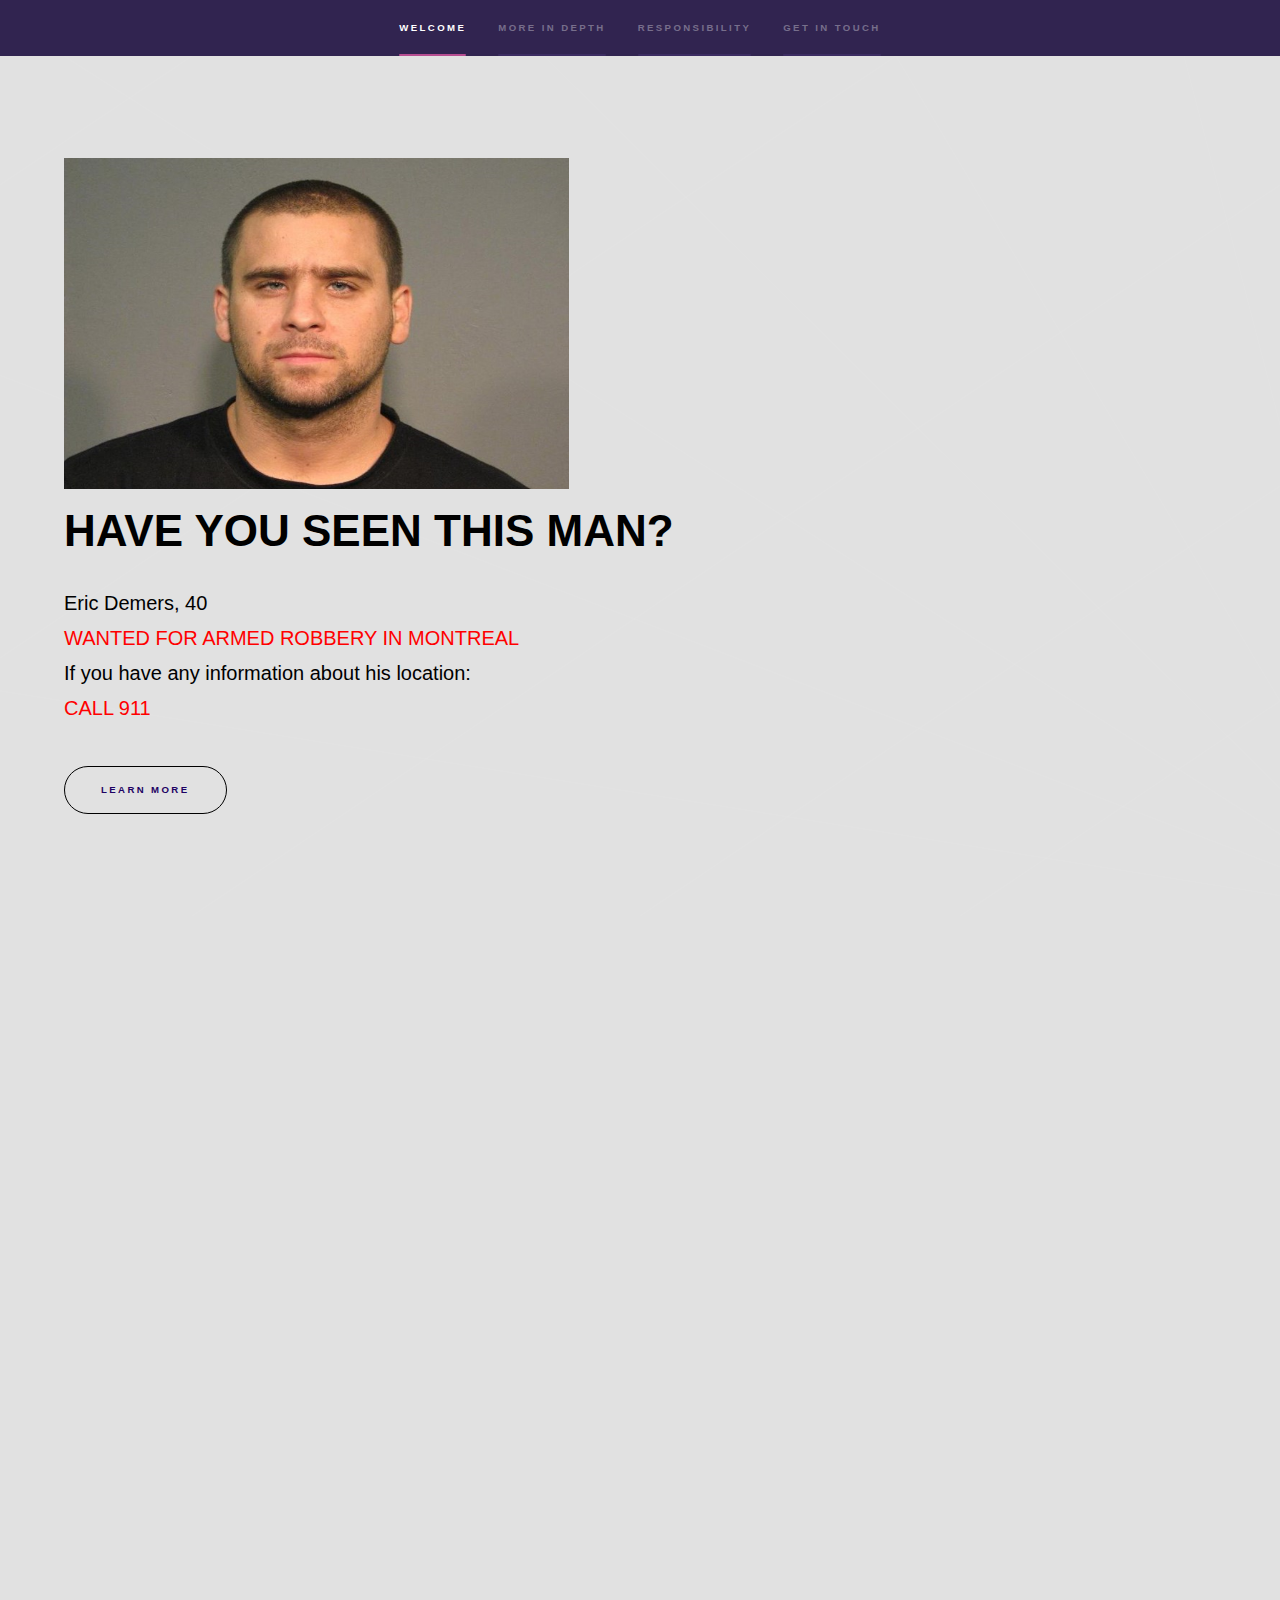
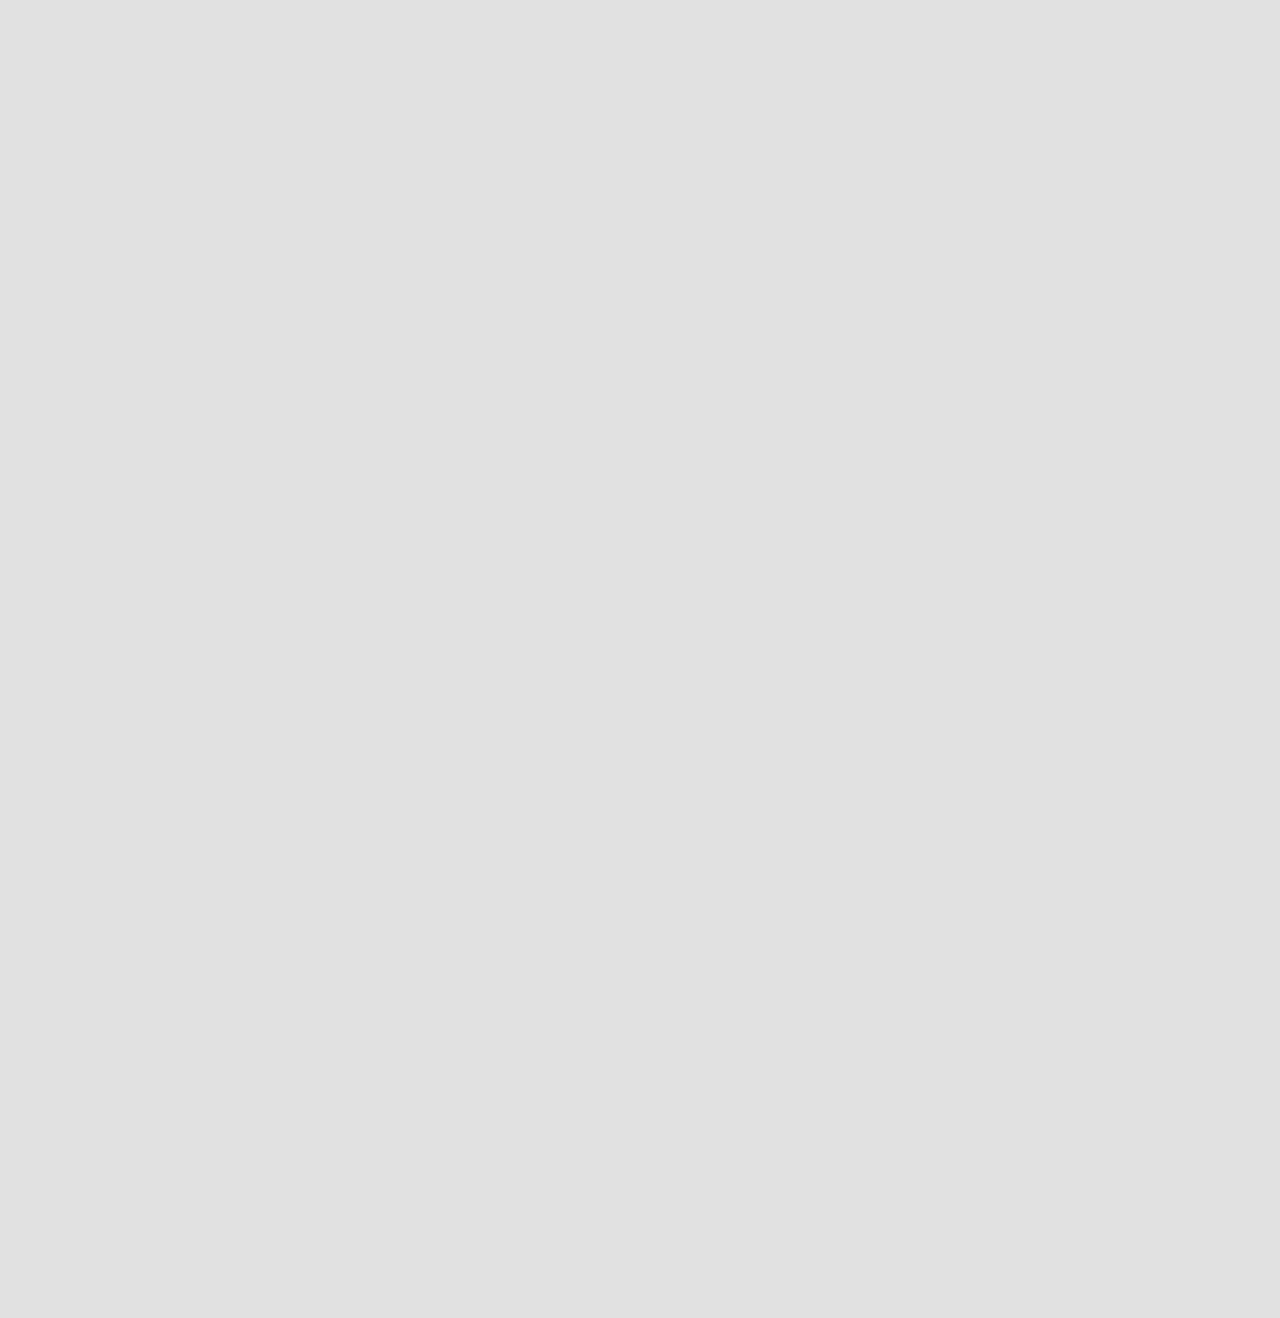
==== t1/index.html @ e3f053de "update 0.05" ====
<!DOCTYPE HTML>
<!--
	Hyperspace by HTML5 UP
	html5up.net | @ajlkn
	Free for personal and commercial use under the CCA 3.0 license (html5up.net/license)
-->
<html>
	<head>
		<title>Keeping CANADA Safe</title>
		<meta charset="utf-8" />
		<meta name="viewport" content="width=device-width, initial-scale=1" />
		<!--[if lte IE 8]><script src="assets/js/ie/html5shiv.js"></script><![endif]-->
		<link rel="stylesheet" href="assets/css/main.css" />
		<!--[if lte IE 9]><link rel="stylesheet" href="assets/css/ie9.css" /><![endif]-->
		<!--[if lte IE 8]><link rel="stylesheet" href="assets/css/ie8.css" /><![endif]-->
	</head>
	<body>

		<!-- Sidebar -->
			<section id="sidebar">
				<div class="inner">
					<nav>
						<ul>
							<li><a href="#intro">Welcome</a></li>
							<li><a href="#one">More in depth</a></li>
							<li><a href="#two">Responsibility</a></li>
							<li><a href="#three">Get in touch</a></li>
						</ul>
					</nav>
				</div>
			</section>

		<!-- Wrapper -->
			<div id="wrapper">

				<!-- Intro -->
					<section id="intro" class="wrapper style1 fullscreen fade-up">
						<div class="inner">
                            <img src="images/Eric.png" style="width:505px;height:331px;" />
							<h1>HAVE YOU SEEN THIS MAN?</h1>
							<p>
							Eric Demers, 40<br />
                            <font style="color:#ff0000">
                            WANTED FOR ARMED ROBBERY IN MONTREAL
                            </font>
                            <br/>
                            If you have any information about his location:
                            <br/>
                            <font style="color:#ff0000">
                            CALL 911
                            </font>
                            </p>
							
                            <ul class="actions">
								<li><a href="#one" class="button scrolly">Learn more</a></li>
                                
							</ul>
						</div>
					</section>

				<!-- One -->
					<section id="one" class="wrapper style2 spotlights">
						<section>
							
							<div class="content">
								<div class="inner">
									<h2>What really happened:</h2>
									<p>Montreal police are turning to the public for help in tracking down Eric Demers, 40, wanted in connection with an armed robbery at Montreal hospital on October 16, 2017. A hospital employee pushing a cart that had approximately $15,000 cash of hospital funds, was ambushed by two men and hospital security was held at gunpoint. Police took the second suspect 59-year-old Claude Joly into custody after he was found in possession of a loaded handgun. Eric Demers is still missing.</p>
									
                                    
                                    <ul class="actions">
										<li><a href="#" class="button">Learn more</a></li>
                                        <br/><br/><br/><br/><br/><br/><br/><br/>
									</ul>
								</div>
							</div>
						</section>
						
					</section>

				<!-- Two -->
					<section id="two" class="wrapper style3 fade-up">
						<div class="inner">
							<h2>Our responsibility</h2>
							<p>We all are living in this country! Is it the time to face the reality ?!...</p>
							<div class="features">
								<section>
									<span class="icon major fa-code"></span>
									<h3>Title</h3>
									<p>Body
                                    <br/><br/></p>
								</section>
								
							</div>
							<ul class="actions">
								<li><a href="#" class="button">Learn more</a></li>
                                <br/><br/><br/><br/>
							</ul>
						</div>
					</section>

				<!-- Three -->
					<section id="three" class="wrapper style1 fade-up">
						<div class="inner">
							<h2>Get in touch</h2>
							<p>Keep CANADA Safe, Your contribution is crucial!</p>
							<div class="split style1">
								<section>
									Reach out to Info Crime and report the whereabouts of Eric!
								</section>
								<section>
									<ul class="contact">
										<li>
											<h3>Address</h3>
											<span>12345 Somewhere Road #654<br />
											Nashville, TN 00000-0000<br />
											USA</span>
										</li>
										<li>
											<h3>Email</h3>
											<a href="#">user@untitled.tld</a>
										</li>
										<li>
											<h3>Phone</h3>
											<span>(000) 000-0000</span>
										</li>
										<li>
											<h3>Social</h3>
											<ul class="icons">
												<li><a href="#" class="fa-twitter"><span class="label">Twitter</span></a></li>
												<li><a href="#" class="fa-facebook"><span class="label">Facebook</span></a></li>
												<li><a href="#" class="fa-github"><span class="label">GitHub</span></a></li>
												<li><a href="#" class="fa-instagram"><span class="label">Instagram</span></a></li>
												<li><a href="#" class="fa-linkedin"><span class="label">LinkedIn</span></a></li>
											</ul>
										</li>
									</ul>
								</section>
							</div>
						</div>
					</section>

			</div>

		<!-- Footer -->
			<footer id="footer" class="wrapper style1-alt">
				<div class="inner">
					<ul class="menu">
						<li></li>
					</ul>
				</div>
			</footer>

		<!-- Scripts -->
			<script src="assets/js/jquery.min.js"></script>
			<script src="assets/js/jquery.scrollex.min.js"></script>
			<script src="assets/js/jquery.scrolly.min.js"></script>
			<script src="assets/js/skel.min.js"></script>
			<script src="assets/js/util.js"></script>
			<!--[if lte IE 8]><script src="assets/js/ie/respond.min.js"></script><![endif]-->
			<script src="assets/js/main.js"></script>
            <!-- Hotjar Tracking Code for www.keepingcanadasafe.ca -->
<script>
    (function(h,o,t,j,a,r){
        h.hj=h.hj||function(){(h.hj.q=h.hj.q||[]).push(arguments)};
        h._hjSettings={hjid:682377,hjsv:6};
        a=o.getElementsByTagName('head')[0];
        r=o.createElement('script');r.async=1;
        r.src=t+h._hjSettings.hjid+j+h._hjSettings.hjsv;
        a.appendChild(r);
    })(window,document,'https://static.hotjar.com/c/hotjar-','.js?sv=');
</script>
	</body>
</html>
---- t1/assets/css/main.css ----
@import url(font-awesome.min.css);

/*
	Hyperspace by HTML5 UP
	html5up.net | @ajlkn
	Free for personal and commercial use under the CCA 3.0 license (html5up.net/license)
*/

/* Reset */

	html, body, div, span, applet, object, iframe, h1, h2, h3, h4, h5, h6, p, blockquote, pre, a, abbr, acronym, address, big, cite, code, del, dfn, em, img, ins, kbd, q, s, samp, small, strike, strong, sub, sup, tt, var, b, u, i, center, dl, dt, dd, ol, ul, li, fieldset, form, label, legend, table, caption, tbody, tfoot, thead, tr, th, td, article, aside, canvas, details, embed, figure, figcaption, footer, header, hgroup, menu, nav, output, ruby, section, summary, time, mark, audio, video {
		margin: 0;
		padding: 0;
		border: 0;
		font-size: 100%;
		font: inherit;
		vertical-align: baseline;
	}

	article, aside, details, figcaption, figure, footer, header, hgroup, menu, nav, section {
		display: block;
	}

	body {
		line-height: 1;
	}

	ol, ul {
		list-style: none;
	}

	blockquote, q {
		quotes: none;
	}

	blockquote:before, blockquote:after, q:before, q:after {
		content: '';
		content: none;
	}

	table {
		border-collapse: collapse;
		border-spacing: 0;
	}

	body {
		-webkit-text-size-adjust: none;
	}

/* Box Model */

	*, *:before, *:after {
		-moz-box-sizing: border-box;
		-webkit-box-sizing: border-box;
		box-sizing: border-box;
	}

/* Grid */

	.row {
		border-bottom: solid 1px transparent;
		-moz-box-sizing: border-box;
		-webkit-box-sizing: border-box;
		box-sizing: border-box;
	}

	.row > * {
		float: left;
		-moz-box-sizing: border-box;
		-webkit-box-sizing: border-box;
		box-sizing: border-box;
	}

	.row:after, .row:before {
		content: '';
		display: block;
		clear: both;
		height: 0;
	}

	.row.uniform > * > :first-child {
		margin-top: 0;
	}

	.row.uniform > * > :last-child {
		margin-bottom: 0;
	}

	.row.\30 \25 > * {
		padding: 0 0 0 0em;
	}

	.row.\30 \25 {
		margin: 0 0 -1px 0em;
	}

	.row.uniform.\30 \25 > * {
		padding: 0em 0 0 0em;
	}

	.row.uniform.\30 \25 {
		margin: 0em 0 -1px 0em;
	}

	.row > * {
		padding: 0 0 0 1.5em;
	}

	.row {
		margin: 0 0 -1px -1.5em;
	}

	.row.uniform > * {
		padding: 1.5em 0 0 1.5em;
	}

	.row.uniform {
		margin: -1.5em 0 -1px -1.5em;
	}

	.row.\32 00\25 > * {
		padding: 0 0 0 3em;
	}

	.row.\32 00\25 {
		margin: 0 0 -1px -3em;
	}

	.row.uniform.\32 00\25 > * {
		padding: 3em 0 0 3em;
	}

	.row.uniform.\32 00\25 {
		margin: -3em 0 -1px -3em;
	}

	.row.\31 50\25 > * {
		padding: 0 0 0 2.25em;
	}

	.row.\31 50\25 {
		margin: 0 0 -1px -2.25em;
	}

	.row.uniform.\31 50\25 > * {
		padding: 2.25em 0 0 2.25em;
	}

	.row.uniform.\31 50\25 {
		margin: -2.25em 0 -1px -2.25em;
	}

	.row.\35 0\25 > * {
		padding: 0 0 0 0.75em;
	}

	.row.\35 0\25 {
		margin: 0 0 -1px -0.75em;
	}

	.row.uniform.\35 0\25 > * {
		padding: 0.75em 0 0 0.75em;
	}

	.row.uniform.\35 0\25 {
		margin: -0.75em 0 -1px -0.75em;
	}

	.row.\32 5\25 > * {
		padding: 0 0 0 0.375em;
	}

	.row.\32 5\25 {
		margin: 0 0 -1px -0.375em;
	}

	.row.uniform.\32 5\25 > * {
		padding: 0.375em 0 0 0.375em;
	}

	.row.uniform.\32 5\25 {
		margin: -0.375em 0 -1px -0.375em;
	}

	.\31 2u, .\31 2u\24 {
		width: 100%;
		clear: none;
		margin-left: 0;
	}

	.\31 1u, .\31 1u\24 {
		width: 91.6666666667%;
		clear: none;
		margin-left: 0;
	}

	.\31 0u, .\31 0u\24 {
		width: 83.3333333333%;
		clear: none;
		margin-left: 0;
	}

	.\39 u, .\39 u\24 {
		width: 75%;
		clear: none;
		margin-left: 0;
	}

	.\38 u, .\38 u\24 {
		width: 66.6666666667%;
		clear: none;
		margin-left: 0;
	}

	.\37 u, .\37 u\24 {
		width: 58.3333333333%;
		clear: none;
		margin-left: 0;
	}

	.\36 u, .\36 u\24 {
		width: 50%;
		clear: none;
		margin-left: 0;
	}

	.\35 u, .\35 u\24 {
		width: 41.6666666667%;
		clear: none;
		margin-left: 0;
	}

	.\34 u, .\34 u\24 {
		width: 33.3333333333%;
		clear: none;
		margin-left: 0;
	}

	.\33 u, .\33 u\24 {
		width: 25%;
		clear: none;
		margin-left: 0;
	}

	.\32 u, .\32 u\24 {
		width: 16.6666666667%;
		clear: none;
		margin-left: 0;
	}

	.\31 u, .\31 u\24 {
		width: 8.3333333333%;
		clear: none;
		margin-left: 0;
	}

	.\31 2u\24 + *,
	.\31 1u\24 + *,
	.\31 0u\24 + *,
	.\39 u\24 + *,
	.\38 u\24 + *,
	.\37 u\24 + *,
	.\36 u\24 + *,
	.\35 u\24 + *,
	.\34 u\24 + *,
	.\33 u\24 + *,
	.\32 u\24 + *,
	.\31 u\24 + * {
		clear: left;
	}

	.\-11u {
		margin-left: 91.66667%;
	}

	.\-10u {
		margin-left: 83.33333%;
	}

	.\-9u {
		margin-left: 75%;
	}

	.\-8u {
		margin-left: 66.66667%;
	}

	.\-7u {
		margin-left: 58.33333%;
	}

	.\-6u {
		margin-left: 50%;
	}

	.\-5u {
		margin-left: 41.66667%;
	}

	.\-4u {
		margin-left: 33.33333%;
	}

	.\-3u {
		margin-left: 25%;
	}

	.\-2u {
		margin-left: 16.66667%;
	}

	.\-1u {
		margin-left: 8.33333%;
	}

	@media screen and (max-width: 1680px) {

		.row > * {
			padding: 0 0 0 1.5em;
		}

		.row {
			margin: 0 0 -1px -1.5em;
		}

		.row.uniform > * {
			padding: 1.5em 0 0 1.5em;
		}

		.row.uniform {
			margin: -1.5em 0 -1px -1.5em;
		}

		.row.\32 00\25 > * {
			padding: 0 0 0 3em;
		}

		.row.\32 00\25 {
			margin: 0 0 -1px -3em;
		}

		.row.uniform.\32 00\25 > * {
			padding: 3em 0 0 3em;
		}

		.row.uniform.\32 00\25 {
			margin: -3em 0 -1px -3em;
		}

		.row.\31 50\25 > * {
			padding: 0 0 0 2.25em;
		}

		.row.\31 50\25 {
			margin: 0 0 -1px -2.25em;
		}

		.row.uniform.\31 50\25 > * {
			padding: 2.25em 0 0 2.25em;
		}

		.row.uniform.\31 50\25 {
			margin: -2.25em 0 -1px -2.25em;
		}

		.row.\35 0\25 > * {
			padding: 0 0 0 0.75em;
		}

		.row.\35 0\25 {
			margin: 0 0 -1px -0.75em;
		}

		.row.uniform.\35 0\25 > * {
			padding: 0.75em 0 0 0.75em;
		}

		.row.uniform.\35 0\25 {
			margin: -0.75em 0 -1px -0.75em;
		}

		.row.\32 5\25 > * {
			padding: 0 0 0 0.375em;
		}

		.row.\32 5\25 {
			margin: 0 0 -1px -0.375em;
		}

		.row.uniform.\32 5\25 > * {
			padding: 0.375em 0 0 0.375em;
		}

		.row.uniform.\32 5\25 {
			margin: -0.375em 0 -1px -0.375em;
		}

		.\31 2u\28xlarge\29, .\31 2u\24\28xlarge\29 {
			width: 100%;
			clear: none;
			margin-left: 0;
		}

		.\31 1u\28xlarge\29, .\31 1u\24\28xlarge\29 {
			width: 91.6666666667%;
			clear: none;
			margin-left: 0;
		}

		.\31 0u\28xlarge\29, .\31 0u\24\28xlarge\29 {
			width: 83.3333333333%;
			clear: none;
			margin-left: 0;
		}

		.\39 u\28xlarge\29, .\39 u\24\28xlarge\29 {
			width: 75%;
			clear: none;
			margin-left: 0;
		}

		.\38 u\28xlarge\29, .\38 u\24\28xlarge\29 {
			width: 66.6666666667%;
			clear: none;
			margin-left: 0;
		}

		.\37 u\28xlarge\29, .\37 u\24\28xlarge\29 {
			width: 58.3333333333%;
			clear: none;
			margin-left: 0;
		}

		.\36 u\28xlarge\29, .\36 u\24\28xlarge\29 {
			width: 50%;
			clear: none;
			margin-left: 0;
		}

		.\35 u\28xlarge\29, .\35 u\24\28xlarge\29 {
			width: 41.6666666667%;
			clear: none;
			margin-left: 0;
		}

		.\34 u\28xlarge\29, .\34 u\24\28xlarge\29 {
			width: 33.3333333333%;
			clear: none;
			margin-left: 0;
		}

		.\33 u\28xlarge\29, .\33 u\24\28xlarge\29 {
			width: 25%;
			clear: none;
			margin-left: 0;
		}

		.\32 u\28xlarge\29, .\32 u\24\28xlarge\29 {
			width: 16.6666666667%;
			clear: none;
			margin-left: 0;
		}

		.\31 u\28xlarge\29, .\31 u\24\28xlarge\29 {
			width: 8.3333333333%;
			clear: none;
			margin-left: 0;
		}

		.\31 2u\24\28xlarge\29 + *,
		.\31 1u\24\28xlarge\29 + *,
		.\31 0u\24\28xlarge\29 + *,
		.\39 u\24\28xlarge\29 + *,
		.\38 u\24\28xlarge\29 + *,
		.\37 u\24\28xlarge\29 + *,
		.\36 u\24\28xlarge\29 + *,
		.\35 u\24\28xlarge\29 + *,
		.\34 u\24\28xlarge\29 + *,
		.\33 u\24\28xlarge\29 + *,
		.\32 u\24\28xlarge\29 + *,
		.\31 u\24\28xlarge\29 + * {
			clear: left;
		}

		.\-11u\28xlarge\29 {
			margin-left: 91.66667%;
		}

		.\-10u\28xlarge\29 {
			margin-left: 83.33333%;
		}

		.\-9u\28xlarge\29 {
			margin-left: 75%;
		}

		.\-8u\28xlarge\29 {
			margin-left: 66.66667%;
		}

		.\-7u\28xlarge\29 {
			margin-left: 58.33333%;
		}

		.\-6u\28xlarge\29 {
			margin-left: 50%;
		}

		.\-5u\28xlarge\29 {
			margin-left: 41.66667%;
		}

		.\-4u\28xlarge\29 {
			margin-left: 33.33333%;
		}

		.\-3u\28xlarge\29 {
			margin-left: 25%;
		}

		.\-2u\28xlarge\29 {
			margin-left: 16.66667%;
		}

		.\-1u\28xlarge\29 {
			margin-left: 8.33333%;
		}

	}

	@media screen and (max-width: 1280px) {

		.row > * {
			padding: 0 0 0 1.5em;
		}

		.row {
			margin: 0 0 -1px -1.5em;
		}

		.row.uniform > * {
			padding: 1.5em 0 0 1.5em;
		}

		.row.uniform {
			margin: -1.5em 0 -1px -1.5em;
		}

		.row.\32 00\25 > * {
			padding: 0 0 0 3em;
		}

		.row.\32 00\25 {
			margin: 0 0 -1px -3em;
		}

		.row.uniform.\32 00\25 > * {
			padding: 3em 0 0 3em;
		}

		.row.uniform.\32 00\25 {
			margin: -3em 0 -1px -3em;
		}

		.row.\31 50\25 > * {
			padding: 0 0 0 2.25em;
		}

		.row.\31 50\25 {
			margin: 0 0 -1px -2.25em;
		}

		.row.uniform.\31 50\25 > * {
			padding: 2.25em 0 0 2.25em;
		}

		.row.uniform.\31 50\25 {
			margin: -2.25em 0 -1px -2.25em;
		}

		.row.\35 0\25 > * {
			padding: 0 0 0 0.75em;
		}

		.row.\35 0\25 {
			margin: 0 0 -1px -0.75em;
		}

		.row.uniform.\35 0\25 > * {
			padding: 0.75em 0 0 0.75em;
		}

		.row.uniform.\35 0\25 {
			margin: -0.75em 0 -1px -0.75em;
		}

		.row.\32 5\25 > * {
			padding: 0 0 0 0.375em;
		}

		.row.\32 5\25 {
			margin: 0 0 -1px -0.375em;
		}

		.row.uniform.\32 5\25 > * {
			padding: 0.375em 0 0 0.375em;
		}

		.row.uniform.\32 5\25 {
			margin: -0.375em 0 -1px -0.375em;
		}

		.\31 2u\28large\29, .\31 2u\24\28large\29 {
			width: 100%;
			clear: none;
			margin-left: 0;
		}

		.\31 1u\28large\29, .\31 1u\24\28large\29 {
			width: 91.6666666667%;
			clear: none;
			margin-left: 0;
		}

		.\31 0u\28large\29, .\31 0u\24\28large\29 {
			width: 83.3333333333%;
			clear: none;
			margin-left: 0;
		}

		.\39 u\28large\29, .\39 u\24\28large\29 {
			width: 75%;
			clear: none;
			margin-left: 0;
		}

		.\38 u\28large\29, .\38 u\24\28large\29 {
			width: 66.6666666667%;
			clear: none;
			margin-left: 0;
		}

		.\37 u\28large\29, .\37 u\24\28large\29 {
			width: 58.3333333333%;
			clear: none;
			margin-left: 0;
		}

		.\36 u\28large\29, .\36 u\24\28large\29 {
			width: 50%;
			clear: none;
			margin-left: 0;
		}

		.\35 u\28large\29, .\35 u\24\28large\29 {
			width: 41.6666666667%;
			clear: none;
			margin-left: 0;
		}

		.\34 u\28large\29, .\34 u\24\28large\29 {
			width: 33.3333333333%;
			clear: none;
			margin-left: 0;
		}

		.\33 u\28large\29, .\33 u\24\28large\29 {
			width: 25%;
			clear: none;
			margin-left: 0;
		}

		.\32 u\28large\29, .\32 u\24\28large\29 {
			width: 16.6666666667%;
			clear: none;
			margin-left: 0;
		}

		.\31 u\28large\29, .\31 u\24\28large\29 {
			width: 8.3333333333%;
			clear: none;
			margin-left: 0;
		}

		.\31 2u\24\28large\29 + *,
		.\31 1u\24\28large\29 + *,
		.\31 0u\24\28large\29 + *,
		.\39 u\24\28large\29 + *,
		.\38 u\24\28large\29 + *,
		.\37 u\24\28large\29 + *,
		.\36 u\24\28large\29 + *,
		.\35 u\24\28large\29 + *,
		.\34 u\24\28large\29 + *,
		.\33 u\24\28large\29 + *,
		.\32 u\24\28large\29 + *,
		.\31 u\24\28large\29 + * {
			clear: left;
		}

		.\-11u\28large\29 {
			margin-left: 91.66667%;
		}

		.\-10u\28large\29 {
			margin-left: 83.33333%;
		}

		.\-9u\28large\29 {
			margin-left: 75%;
		}

		.\-8u\28large\29 {
			margin-left: 66.66667%;
		}

		.\-7u\28large\29 {
			margin-left: 58.33333%;
		}

		.\-6u\28large\29 {
			margin-left: 50%;
		}

		.\-5u\28large\29 {
			margin-left: 41.66667%;
		}

		.\-4u\28large\29 {
			margin-left: 33.33333%;
		}

		.\-3u\28large\29 {
			margin-left: 25%;
		}

		.\-2u\28large\29 {
			margin-left: 16.66667%;
		}

		.\-1u\28large\29 {
			margin-left: 8.33333%;
		}

	}

	@media screen and (max-width: 980px) {

		.row > * {
			padding: 0 0 0 1.5em;
		}

		.row {
			margin: 0 0 -1px -1.5em;
		}

		.row.uniform > * {
			padding: 1.5em 0 0 1.5em;
		}

		.row.uniform {
			margin: -1.5em 0 -1px -1.5em;
		}

		.row.\32 00\25 > * {
			padding: 0 0 0 3em;
		}

		.row.\32 00\25 {
			margin: 0 0 -1px -3em;
		}

		.row.uniform.\32 00\25 > * {
			padding: 3em 0 0 3em;
		}

		.row.uniform.\32 00\25 {
			margin: -3em 0 -1px -3em;
		}

		.row.\31 50\25 > * {
			padding: 0 0 0 2.25em;
		}

		.row.\31 50\25 {
			margin: 0 0 -1px -2.25em;
		}

		.row.uniform.\31 50\25 > * {
			padding: 2.25em 0 0 2.25em;
		}

		.row.uniform.\31 50\25 {
			margin: -2.25em 0 -1px -2.25em;
		}

		.row.\35 0\25 > * {
			padding: 0 0 0 0.75em;
		}

		.row.\35 0\25 {
			margin: 0 0 -1px -0.75em;
		}

		.row.uniform.\35 0\25 > * {
			padding: 0.75em 0 0 0.75em;
		}

		.row.uniform.\35 0\25 {
			margin: -0.75em 0 -1px -0.75em;
		}

		.row.\32 5\25 > * {
			padding: 0 0 0 0.375em;
		}

		.row.\32 5\25 {
			margin: 0 0 -1px -0.375em;
		}

		.row.uniform.\32 5\25 > * {
			padding: 0.375em 0 0 0.375em;
		}

		.row.uniform.\32 5\25 {
			margin: -0.375em 0 -1px -0.375em;
		}

		.\31 2u\28medium\29, .\31 2u\24\28medium\29 {
			width: 100%;
			clear: none;
			margin-left: 0;
		}

		.\31 1u\28medium\29, .\31 1u\24\28medium\29 {
			width: 91.6666666667%;
			clear: none;
			margin-left: 0;
		}

		.\31 0u\28medium\29, .\31 0u\24\28medium\29 {
			width: 83.3333333333%;
			clear: none;
			margin-left: 0;
		}

		.\39 u\28medium\29, .\39 u\24\28medium\29 {
			width: 75%;
			clear: none;
			margin-left: 0;
		}

		.\38 u\28medium\29, .\38 u\24\28medium\29 {
			width: 66.6666666667%;
			clear: none;
			margin-left: 0;
		}

		.\37 u\28medium\29, .\37 u\24\28medium\29 {
			width: 58.3333333333%;
			clear: none;
			margin-left: 0;
		}

		.\36 u\28medium\29, .\36 u\24\28medium\29 {
			width: 50%;
			clear: none;
			margin-left: 0;
		}

		.\35 u\28medium\29, .\35 u\24\28medium\29 {
			width: 41.6666666667%;
			clear: none;
			margin-left: 0;
		}

		.\34 u\28medium\29, .\34 u\24\28medium\29 {
			width: 33.3333333333%;
			clear: none;
			margin-left: 0;
		}

		.\33 u\28medium\29, .\33 u\24\28medium\29 {
			width: 25%;
			clear: none;
			margin-left: 0;
		}

		.\32 u\28medium\29, .\32 u\24\28medium\29 {
			width: 16.6666666667%;
			clear: none;
			margin-left: 0;
		}

		.\31 u\28medium\29, .\31 u\24\28medium\29 {
			width: 8.3333333333%;
			clear: none;
			margin-left: 0;
		}

		.\31 2u\24\28medium\29 + *,
		.\31 1u\24\28medium\29 + *,
		.\31 0u\24\28medium\29 + *,
		.\39 u\24\28medium\29 + *,
		.\38 u\24\28medium\29 + *,
		.\37 u\24\28medium\29 + *,
		.\36 u\24\28medium\29 + *,
		.\35 u\24\28medium\29 + *,
		.\34 u\24\28medium\29 + *,
		.\33 u\24\28medium\29 + *,
		.\32 u\24\28medium\29 + *,
		.\31 u\24\28medium\29 + * {
			clear: left;
		}

		.\-11u\28medium\29 {
			margin-left: 91.66667%;
		}

		.\-10u\28medium\29 {
			margin-left: 83.33333%;
		}

		.\-9u\28medium\29 {
			margin-left: 75%;
		}

		.\-8u\28medium\29 {
			margin-left: 66.66667%;
		}

		.\-7u\28medium\29 {
			margin-left: 58.33333%;
		}

		.\-6u\28medium\29 {
			margin-left: 50%;
		}

		.\-5u\28medium\29 {
			margin-left: 41.66667%;
		}

		.\-4u\28medium\29 {
			margin-left: 33.33333%;
		}

		.\-3u\28medium\29 {
			margin-left: 25%;
		}

		.\-2u\28medium\29 {
			margin-left: 16.66667%;
		}

		.\-1u\28medium\29 {
			margin-left: 8.33333%;
		}

	}

	@media screen and (max-width: 736px) {

		.row > * {
			padding: 0 0 0 1.5em;
		}

		.row {
			margin: 0 0 -1px -1.5em;
		}

		.row.uniform > * {
			padding: 1.5em 0 0 1.5em;
		}

		.row.uniform {
			margin: -1.5em 0 -1px -1.5em;
		}

		.row.\32 00\25 > * {
			padding: 0 0 0 3em;
		}

		.row.\32 00\25 {
			margin: 0 0 -1px -3em;
		}

		.row.uniform.\32 00\25 > * {
			padding: 3em 0 0 3em;
		}

		.row.uniform.\32 00\25 {
			margin: -3em 0 -1px -3em;
		}

		.row.\31 50\25 > * {
			padding: 0 0 0 2.25em;
		}

		.row.\31 50\25 {
			margin: 0 0 -1px -2.25em;
		}

		.row.uniform.\31 50\25 > * {
			padding: 2.25em 0 0 2.25em;
		}

		.row.uniform.\31 50\25 {
			margin: -2.25em 0 -1px -2.25em;
		}

		.row.\35 0\25 > * {
			padding: 0 0 0 0.75em;
		}

		.row.\35 0\25 {
			margin: 0 0 -1px -0.75em;
		}

		.row.uniform.\35 0\25 > * {
			padding: 0.75em 0 0 0.75em;
		}

		.row.uniform.\35 0\25 {
			margin: -0.75em 0 -1px -0.75em;
		}

		.row.\32 5\25 > * {
			padding: 0 0 0 0.375em;
		}

		.row.\32 5\25 {
			margin: 0 0 -1px -0.375em;
		}

		.row.uniform.\32 5\25 > * {
			padding: 0.375em 0 0 0.375em;
		}

		.row.uniform.\32 5\25 {
			margin: -0.375em 0 -1px -0.375em;
		}

		.\31 2u\28small\29, .\31 2u\24\28small\29 {
			width: 100%;
			clear: none;
			margin-left: 0;
		}

		.\31 1u\28small\29, .\31 1u\24\28small\29 {
			width: 91.6666666667%;
			clear: none;
			margin-left: 0;
		}

		.\31 0u\28small\29, .\31 0u\24\28small\29 {
			width: 83.3333333333%;
			clear: none;
			margin-left: 0;
		}

		.\39 u\28small\29, .\39 u\24\28small\29 {
			width: 75%;
			clear: none;
			margin-left: 0;
		}

		.\38 u\28small\29, .\38 u\24\28small\29 {
			width: 66.6666666667%;
			clear: none;
			margin-left: 0;
		}

		.\37 u\28small\29, .\37 u\24\28small\29 {
			width: 58.3333333333%;
			clear: none;
			margin-left: 0;
		}

		.\36 u\28small\29, .\36 u\24\28small\29 {
			width: 50%;
			clear: none;
			margin-left: 0;
		}

		.\35 u\28small\29, .\35 u\24\28small\29 {
			width: 41.6666666667%;
			clear: none;
			margin-left: 0;
		}

		.\34 u\28small\29, .\34 u\24\28small\29 {
			width: 33.3333333333%;
			clear: none;
			margin-left: 0;
		}

		.\33 u\28small\29, .\33 u\24\28small\29 {
			width: 25%;
			clear: none;
			margin-left: 0;
		}

		.\32 u\28small\29, .\32 u\24\28small\29 {
			width: 16.6666666667%;
			clear: none;
			margin-left: 0;
		}

		.\31 u\28small\29, .\31 u\24\28small\29 {
			width: 8.3333333333%;
			clear: none;
			margin-left: 0;
		}

		.\31 2u\24\28small\29 + *,
		.\31 1u\24\28small\29 + *,
		.\31 0u\24\28small\29 + *,
		.\39 u\24\28small\29 + *,
		.\38 u\24\28small\29 + *,
		.\37 u\24\28small\29 + *,
		.\36 u\24\28small\29 + *,
		.\35 u\24\28small\29 + *,
		.\34 u\24\28small\29 + *,
		.\33 u\24\28small\29 + *,
		.\32 u\24\28small\29 + *,
		.\31 u\24\28small\29 + * {
			clear: left;
		}

		.\-11u\28small\29 {
			margin-left: 91.66667%;
		}

		.\-10u\28small\29 {
			margin-left: 83.33333%;
		}

		.\-9u\28small\29 {
			margin-left: 75%;
		}

		.\-8u\28small\29 {
			margin-left: 66.66667%;
		}

		.\-7u\28small\29 {
			margin-left: 58.33333%;
		}

		.\-6u\28small\29 {
			margin-left: 50%;
		}

		.\-5u\28small\29 {
			margin-left: 41.66667%;
		}

		.\-4u\28small\29 {
			margin-left: 33.33333%;
		}

		.\-3u\28small\29 {
			margin-left: 25%;
		}

		.\-2u\28small\29 {
			margin-left: 16.66667%;
		}

		.\-1u\28small\29 {
			margin-left: 8.33333%;
		}

	}

	@media screen and (max-width: 480px) {

		.row > * {
			padding: 0 0 0 1.5em;
		}

		.row {
			margin: 0 0 -1px -1.5em;
		}

		.row.uniform > * {
			padding: 1.5em 0 0 1.5em;
		}

		.row.uniform {
			margin: -1.5em 0 -1px -1.5em;
		}

		.row.\32 00\25 > * {
			padding: 0 0 0 3em;
		}

		.row.\32 00\25 {
			margin: 0 0 -1px -3em;
		}

		.row.uniform.\32 00\25 > * {
			padding: 3em 0 0 3em;
		}

		.row.uniform.\32 00\25 {
			margin: -3em 0 -1px -3em;
		}

		.row.\31 50\25 > * {
			padding: 0 0 0 2.25em;
		}

		.row.\31 50\25 {
			margin: 0 0 -1px -2.25em;
		}

		.row.uniform.\31 50\25 > * {
			padding: 2.25em 0 0 2.25em;
		}

		.row.uniform.\31 50\25 {
			margin: -2.25em 0 -1px -2.25em;
		}

		.row.\35 0\25 > * {
			padding: 0 0 0 0.75em;
		}

		.row.\35 0\25 {
			margin: 0 0 -1px -0.75em;
		}

		.row.uniform.\35 0\25 > * {
			padding: 0.75em 0 0 0.75em;
		}

		.row.uniform.\35 0\25 {
			margin: -0.75em 0 -1px -0.75em;
		}

		.row.\32 5\25 > * {
			padding: 0 0 0 0.375em;
		}

		.row.\32 5\25 {
			margin: 0 0 -1px -0.375em;
		}

		.row.uniform.\32 5\25 > * {
			padding: 0.375em 0 0 0.375em;
		}

		.row.uniform.\32 5\25 {
			margin: -0.375em 0 -1px -0.375em;
		}

		.\31 2u\28xsmall\29, .\31 2u\24\28xsmall\29 {
			width: 100%;
			clear: none;
			margin-left: 0;
		}

		.\31 1u\28xsmall\29, .\31 1u\24\28xsmall\29 {
			width: 91.6666666667%;
			clear: none;
			margin-left: 0;
		}

		.\31 0u\28xsmall\29, .\31 0u\24\28xsmall\29 {
			width: 83.3333333333%;
			clear: none;
			margin-left: 0;
		}

		.\39 u\28xsmall\29, .\39 u\24\28xsmall\29 {
			width: 75%;
			clear: none;
			margin-left: 0;
		}

		.\38 u\28xsmall\29, .\38 u\24\28xsmall\29 {
			width: 66.6666666667%;
			clear: none;
			margin-left: 0;
		}

		.\37 u\28xsmall\29, .\37 u\24\28xsmall\29 {
			width: 58.3333333333%;
			clear: none;
			margin-left: 0;
		}

		.\36 u\28xsmall\29, .\36 u\24\28xsmall\29 {
			width: 50%;
			clear: none;
			margin-left: 0;
		}

		.\35 u\28xsmall\29, .\35 u\24\28xsmall\29 {
			width: 41.6666666667%;
			clear: none;
			margin-left: 0;
		}

		.\34 u\28xsmall\29, .\34 u\24\28xsmall\29 {
			width: 33.3333333333%;
			clear: none;
			margin-left: 0;
		}

		.\33 u\28xsmall\29, .\33 u\24\28xsmall\29 {
			width: 25%;
			clear: none;
			margin-left: 0;
		}

		.\32 u\28xsmall\29, .\32 u\24\28xsmall\29 {
			width: 16.6666666667%;
			clear: none;
			margin-left: 0;
		}

		.\31 u\28xsmall\29, .\31 u\24\28xsmall\29 {
			width: 8.3333333333%;
			clear: none;
			margin-left: 0;
		}

		.\31 2u\24\28xsmall\29 + *,
		.\31 1u\24\28xsmall\29 + *,
		.\31 0u\24\28xsmall\29 + *,
		.\39 u\24\28xsmall\29 + *,
		.\38 u\24\28xsmall\29 + *,
		.\37 u\24\28xsmall\29 + *,
		.\36 u\24\28xsmall\29 + *,
		.\35 u\24\28xsmall\29 + *,
		.\34 u\24\28xsmall\29 + *,
		.\33 u\24\28xsmall\29 + *,
		.\32 u\24\28xsmall\29 + *,
		.\31 u\24\28xsmall\29 + * {
			clear: left;
		}

		.\-11u\28xsmall\29 {
			margin-left: 91.66667%;
		}

		.\-10u\28xsmall\29 {
			margin-left: 83.33333%;
		}

		.\-9u\28xsmall\29 {
			margin-left: 75%;
		}

		.\-8u\28xsmall\29 {
			margin-left: 66.66667%;
		}

		.\-7u\28xsmall\29 {
			margin-left: 58.33333%;
		}

		.\-6u\28xsmall\29 {
			margin-left: 50%;
		}

		.\-5u\28xsmall\29 {
			margin-left: 41.66667%;
		}

		.\-4u\28xsmall\29 {
			margin-left: 33.33333%;
		}

		.\-3u\28xsmall\29 {
			margin-left: 25%;
		}

		.\-2u\28xsmall\29 {
			margin-left: 16.66667%;
		}

		.\-1u\28xsmall\29 {
			margin-left: 8.33333%;
		}

	}

	@media screen and (max-width: 360px) {

		.row > * {
			padding: 0 0 0 1.5em;
		}

		.row {
			margin: 0 0 -1px -1.5em;
		}

		.row.uniform > * {
			padding: 1.5em 0 0 1.5em;
		}

		.row.uniform {
			margin: -1.5em 0 -1px -1.5em;
		}

		.row.\32 00\25 > * {
			padding: 0 0 0 3em;
		}

		.row.\32 00\25 {
			margin: 0 0 -1px -3em;
		}

		.row.uniform.\32 00\25 > * {
			padding: 3em 0 0 3em;
		}

		.row.uniform.\32 00\25 {
			margin: -3em 0 -1px -3em;
		}

		.row.\31 50\25 > * {
			padding: 0 0 0 2.25em;
		}

		.row.\31 50\25 {
			margin: 0 0 -1px -2.25em;
		}

		.row.uniform.\31 50\25 > * {
			padding: 2.25em 0 0 2.25em;
		}

		.row.uniform.\31 50\25 {
			margin: -2.25em 0 -1px -2.25em;
		}

		.row.\35 0\25 > * {
			padding: 0 0 0 0.75em;
		}

		.row.\35 0\25 {
			margin: 0 0 -1px -0.75em;
		}

		.row.uniform.\35 0\25 > * {
			padding: 0.75em 0 0 0.75em;
		}

		.row.uniform.\35 0\25 {
			margin: -0.75em 0 -1px -0.75em;
		}

		.row.\32 5\25 > * {
			padding: 0 0 0 0.375em;
		}

		.row.\32 5\25 {
			margin: 0 0 -1px -0.375em;
		}

		.row.uniform.\32 5\25 > * {
			padding: 0.375em 0 0 0.375em;
		}

		.row.uniform.\32 5\25 {
			margin: -0.375em 0 -1px -0.375em;
		}

		.\31 2u\28xxsmall\29, .\31 2u\24\28xxsmall\29 {
			width: 100%;
			clear: none;
			margin-left: 0;
		}

		.\31 1u\28xxsmall\29, .\31 1u\24\28xxsmall\29 {
			width: 91.6666666667%;
			clear: none;
			margin-left: 0;
		}

		.\31 0u\28xxsmall\29, .\31 0u\24\28xxsmall\29 {
			width: 83.3333333333%;
			clear: none;
			margin-left: 0;
		}

		.\39 u\28xxsmall\29, .\39 u\24\28xxsmall\29 {
			width: 75%;
			clear: none;
			margin-left: 0;
		}

		.\38 u\28xxsmall\29, .\38 u\24\28xxsmall\29 {
			width: 66.6666666667%;
			clear: none;
			margin-left: 0;
		}

		.\37 u\28xxsmall\29, .\37 u\24\28xxsmall\29 {
			width: 58.3333333333%;
			clear: none;
			margin-left: 0;
		}

		.\36 u\28xxsmall\29, .\36 u\24\28xxsmall\29 {
			width: 50%;
			clear: none;
			margin-left: 0;
		}

		.\35 u\28xxsmall\29, .\35 u\24\28xxsmall\29 {
			width: 41.6666666667%;
			clear: none;
			margin-left: 0;
		}

		.\34 u\28xxsmall\29, .\34 u\24\28xxsmall\29 {
			width: 33.3333333333%;
			clear: none;
			margin-left: 0;
		}

		.\33 u\28xxsmall\29, .\33 u\24\28xxsmall\29 {
			width: 25%;
			clear: none;
			margin-left: 0;
		}

		.\32 u\28xxsmall\29, .\32 u\24\28xxsmall\29 {
			width: 16.6666666667%;
			clear: none;
			margin-left: 0;
		}

		.\31 u\28xxsmall\29, .\31 u\24\28xxsmall\29 {
			width: 8.3333333333%;
			clear: none;
			margin-left: 0;
		}

		.\31 2u\24\28xxsmall\29 + *,
		.\31 1u\24\28xxsmall\29 + *,
		.\31 0u\24\28xxsmall\29 + *,
		.\39 u\24\28xxsmall\29 + *,
		.\38 u\24\28xxsmall\29 + *,
		.\37 u\24\28xxsmall\29 + *,
		.\36 u\24\28xxsmall\29 + *,
		.\35 u\24\28xxsmall\29 + *,
		.\34 u\24\28xxsmall\29 + *,
		.\33 u\24\28xxsmall\29 + *,
		.\32 u\24\28xxsmall\29 + *,
		.\31 u\24\28xxsmall\29 + * {
			clear: left;
		}

		.\-11u\28xxsmall\29 {
			margin-left: 91.66667%;
		}

		.\-10u\28xxsmall\29 {
			margin-left: 83.33333%;
		}

		.\-9u\28xxsmall\29 {
			margin-left: 75%;
		}

		.\-8u\28xxsmall\29 {
			margin-left: 66.66667%;
		}

		.\-7u\28xxsmall\29 {
			margin-left: 58.33333%;
		}

		.\-6u\28xxsmall\29 {
			margin-left: 50%;
		}

		.\-5u\28xxsmall\29 {
			margin-left: 41.66667%;
		}

		.\-4u\28xxsmall\29 {
			margin-left: 33.33333%;
		}

		.\-3u\28xxsmall\29 {
			margin-left: 25%;
		}

		.\-2u\28xxsmall\29 {
			margin-left: 16.66667%;
		}

		.\-1u\28xxsmall\29 {
			margin-left: 8.33333%;
		}

	}

/* Basic */

	@-ms-viewport {
		width: device-width;
	}

	body {
		-ms-overflow-style: scrollbar;
	}

	@media screen and (max-width: 480px) {

		html, body {
			min-width: 320px;
		}

	}

	body {
		background: #3f8496;
	}

		body.is-loading *, body.is-loading *:before, body.is-loading *:after {
			-moz-animation: none !important;
			-webkit-animation: none !important;
			-ms-animation: none !important;
			animation: none !important;
			-moz-transition: none !important;
			-webkit-transition: none !important;
			-ms-transition: none !important;
			transition: none !important;
		}

/* Type */

	body, input, select, textarea {
		color: #000000;
		font-family: Arial, Helvetica, sans-serif;
		font-size: 16.5pt;
		font-weight: normal;
		line-height: 1.75;
	}

		@media screen and (max-width: 1680px) {

			body, input, select, textarea {
				font-size: 13pt;
			}

		}

		@media screen and (max-width: 1280px) {

			body, input, select, textarea {
				font-size: 12pt;
			}

		}

		@media screen and (max-width: 360px) {

			body, input, select, textarea {
				font-size: 11pt;
			}

		}

	a {
		-moz-transition: color 0.2s ease, border-bottom-color 0.2s ease;
		-webkit-transition: color 0.2s ease, border-bottom-color 0.2s ease;
		-ms-transition: color 0.2s ease, border-bottom-color 0.2s ease;
		transition: color 0.2s ease, border-bottom-color 0.2s ease;
		border-bottom: dotted 1px rgba(255, 255, 255, 0.35);
		color: inherit;
		text-decoration: none;
	}

		a:hover {
			border-bottom-color: transparent;
			color: #000000;
		}

	strong, b {
		color: #000000;
		font-weight: bold;
	}

	em, i {
		font-style: italic;
	}

	p {
		margin: 0 0 2em 0;
	}

	h1, h2, h3, h4, h5, h6 {
		color: #000000;
		font-weight: bold;
		line-height: 1.5;
		margin: 0 0 0.5em 0;
	}

		h1 a, h2 a, h3 a, h4 a, h5 a, h6 a {
			color: inherit;
			text-decoration: none;
		}

	h1 {
		font-size: 2.75em;
	}

		h1.major {
			margin: 0 0 1.3em 0;
			position: relative;
			padding-bottom: 0.35em;
		}

			h1.major:after {
				background-image: -moz-linear-gradient(to right, #5e42a6, #b74e91);
				background-image: -webkit-linear-gradient(to right, #5e42a6, #b74e91);
				background-image: -ms-linear-gradient(to right, #5e42a6, #b74e91);
				background-image: linear-gradient(to right, #5e42a6, #b74e91);
				-moz-transition: max-width 0.2s ease;
				-webkit-transition: max-width 0.2s ease;
				-ms-transition: max-width 0.2s ease;
				transition: max-width 0.2s ease;
				border-radius: 0.2em;
				bottom: 0;
				content: '';
				height: 0.05em;
				position: absolute;
				right: 0;
				width: 100%;
			}

	h2 {
		font-size: 1.75em;
	}

	h3 {
		font-size: 1.1em;
	}

	h4 {
		font-size: 1em;
	}

	h5 {
		font-size: 0.8em;
	}

	h6 {
		font-size: 0.6em;
	}

	@media screen and (max-width: 736px) {

		h1 {
			font-size: 2em;
		}

		h2 {
			font-size: 1.25em;
		}

		h3 {
			font-size: 1em;
		}

		h4 {
			font-size: 0.8em;
		}

		h5 {
			font-size: 0.6em;
		}

		h6 {
			font-size: 0.6em;
		}

	}

	sub {
		font-size: 0.8em;
		position: relative;
		top: 0.5em;
	}

	sup {
		font-size: 0.8em;
		position: relative;
		top: -0.5em;
	}

	blockquote {
		border-left: solid 4px rgba(255, 255, 255, 0.15);
		font-style: italic;
		margin: 0 0 2em 0;
		padding: 0.5em 0 0.5em 2em;
	}

	code {
		background: rgba(255, 255, 255, 0.05);
		border-radius: 0.25em;
		border: solid 1px rgba(255, 255, 255, 0.15);
		font-family: "Courier New", monospace;
		font-size: 0.9em;
		margin: 0 0.25em;
		padding: 0.25em 0.65em;
	}

	pre {
		-webkit-overflow-scrolling: touch;
		font-family: "Courier New", monospace;
		font-size: 0.9em;
		margin: 0 0 2em 0;
	}

		pre code {
			display: block;
			line-height: 1.75em;
			padding: 1em 1.5em;
			overflow-x: auto;
		}

	hr {
		border: 0;
		border-bottom: solid 1px rgba(255, 255, 255, 0.15);
		margin: 2em 0;
	}

		hr.major {
			margin: 3em 0;
		}

	.align-left {
		text-align: left;
	}

	.align-center {
		text-align: center;
	}

	.align-right {
		text-align: right;
	}

/* Box */

	.box {
		border-radius: 0.25em;
		border: solid 1px rgba(255, 255, 255, 0.15);
		margin-bottom: 2em;
		padding: 1.5em;
	}

		.box > :last-child,
		.box > :last-child > :last-child,
		.box > :last-child > :last-child > :last-child {
			margin-bottom: 0;
		}

		.box.alt {
			border: 0;
			border-radius: 0;
			padding: 0;
		}

/* Button */

	input[type="submit"],
	input[type="reset"],
	input[type="button"],
	button,
	.button {
		-moz-appearance: none;
		-webkit-appearance: none;
		-ms-appearance: none;
		appearance: none;
		-moz-transition: border-color 0.2s ease;
		-webkit-transition: border-color 0.2s ease;
		-ms-transition: border-color 0.2s ease;
		transition: border-color 0.2s ease;
		background-color: transparent;
		border: solid 1px !important;
		border-color: #000000 !important;
		border-radius: 3em;
		color: #1d0163 !important;
		cursor: pointer;
		display: inline-block;
		font-size: 0.6em;
		font-weight: bold;
		height: calc(4.75em + 2px);
		letter-spacing: 0.25em;
		line-height: 4.75em;
		outline: 0;
		padding: 0 3.75em;
		position: relative;
		text-align: center;
		text-decoration: none;
		text-transform: uppercase;
		white-space: nowrap;
	}

		input[type="submit"]:after,
		input[type="reset"]:after,
		input[type="button"]:after,
		button:after,
		.button:after {
			-moz-transform: scale(0.25);
			-webkit-transform: scale(0.25);
			-ms-transform: scale(0.25);
			transform: scale(0.25);
			-moz-pointer-events: none;
			-webkit-pointer-events: none;
			-ms-pointer-events: none;
			pointer-events: none;
			-moz-transition: opacity 0.2s ease, -moz-transform 0.2s ease;
			-webkit-transition: opacity 0.2s ease, -webkit-transform 0.2s ease;
			-ms-transition: opacity 0.2s ease, -ms-transform 0.2s ease;
			transition: opacity 0.2s ease, transform 0.2s ease;
			background: #1d0163;
			border-radius: 3em;
			content: '';
			height: 100%;
			left: 0;
			opacity: 0;
			position: absolute;
			top: 0;
			width: 100%;
		}

		input[type="submit"].icon:before,
		input[type="reset"].icon:before,
		input[type="button"].icon:before,
		button.icon:before,
		.button.icon:before {
			margin-right: 0.75em;
		}

		input[type="submit"].fit,
		input[type="reset"].fit,
		input[type="button"].fit,
		button.fit,
		.button.fit {
			display: block;
			margin: 0 0 1em 0;
			width: 100%;
		}

		input[type="submit"].small,
		input[type="reset"].small,
		input[type="button"].small,
		button.small,
		.button.small {
			font-size: 0.4em;
		}

		input[type="submit"].big,
		input[type="reset"].big,
		input[type="button"].big,
		button.big,
		.button.big {
			font-size: 0.8em;
		}

		input[type="submit"].special,
		input[type="reset"].special,
		input[type="button"].special,
		button.special,
		.button.special {
			background-color: #b8a7e2;
			color: #312450 !important;
		}

			input[type="submit"].special:after,
			input[type="reset"].special:after,
			input[type="button"].special:after,
			button.special:after,
			.button.special:after {
				display: none;
			}

		input[type="submit"].disabled, input[type="submit"]:disabled,
		input[type="reset"].disabled,
		input[type="reset"]:disabled,
		input[type="button"].disabled,
		input[type="button"]:disabled,
		button.disabled,
		button:disabled,
		.button.disabled,
		.button:disabled {
			cursor: default;
			opacity: 0.5;
			-moz-pointer-events: none;
			-webkit-pointer-events: none;
			-ms-pointer-events: none;
			pointer-events: none;
		}

		input[type="submit"]:hover,
		input[type="reset"]:hover,
		input[type="button"]:hover,
		button:hover,
		.button:hover {
			border-color: rgba(255, 255, 255, 0.55) !important;
		}

			input[type="submit"]:hover:after,
			input[type="reset"]:hover:after,
			input[type="button"]:hover:after,
			button:hover:after,
			.button:hover:after {
				opacity: 0.05;
				-moz-transform: scale(1);
				-webkit-transform: scale(1);
				-ms-transform: scale(1);
				transform: scale(1);
			}

			input[type="submit"]:hover:active,
			input[type="reset"]:hover:active,
			input[type="button"]:hover:active,
			button:hover:active,
			.button:hover:active {
				border-color: #000000 !important;
			}

				input[type="submit"]:hover:active:after,
				input[type="reset"]:hover:active:after,
				input[type="button"]:hover:active:after,
				button:hover:active:after,
				.button:hover:active:after {
					opacity: 0.1;
				}

/* Features */

	.features {
		display: -moz-flex;
		display: -webkit-flex;
		display: -ms-flex;
		display: flex;
		-moz-flex-wrap: wrap;
		-webkit-flex-wrap: wrap;
		-ms-flex-wrap: wrap;
		flex-wrap: wrap;
		border-radius: 0.25em;
		border: solid 1px rgba(255, 255, 255, 0.15);
		background: rgba(255, 255, 255, 0.05);
		margin: 0 0 2em 0;
	}

		.features section {
			padding: 3.5em 3em 1em 7em ;
			width: 50%;
			border-top: solid 1px rgba(255, 255, 255, 0.15);
			position: relative;
		}

			.features section:nth-child(-n + 2) {
				border-top-width: 0;
			}

			.features section:nth-child(2n) {
				border-left: solid 1px rgba(255, 255, 255, 0.15);
			}

			.features section .icon {
				-moz-transition: opacity 0.5s ease, -moz-transform 0.5s ease;
				-webkit-transition: opacity 0.5s ease, -webkit-transform 0.5s ease;
				-ms-transition: opacity 0.5s ease, -ms-transform 0.5s ease;
				transition: opacity 0.5s ease, transform 0.5s ease;
				-moz-transition-delay: 1s;
				-webkit-transition-delay: 1s;
				-ms-transition-delay: 1s;
				transition-delay: 1s;
				-moz-transform: scale(1);
				-webkit-transform: scale(1);
				-ms-transform: scale(1);
				transform: scale(1);
				position: absolute;
				left: 3em;
				top: 3em;
				opacity: 1;
			}

			.features section:nth-child(1) .icon {
				-moz-transition-delay: 0.15s;
				-webkit-transition-delay: 0.15s;
				-ms-transition-delay: 0.15s;
				transition-delay: 0.15s;
			}

			.features section:nth-child(2) .icon {
				-moz-transition-delay: 0.3s;
				-webkit-transition-delay: 0.3s;
				-ms-transition-delay: 0.3s;
				transition-delay: 0.3s;
			}

			.features section:nth-child(3) .icon {
				-moz-transition-delay: 0.45s;
				-webkit-transition-delay: 0.45s;
				-ms-transition-delay: 0.45s;
				transition-delay: 0.45s;
			}

			.features section:nth-child(4) .icon {
				-moz-transition-delay: 0.6s;
				-webkit-transition-delay: 0.6s;
				-ms-transition-delay: 0.6s;
				transition-delay: 0.6s;
			}

			.features section:nth-child(5) .icon {
				-moz-transition-delay: 0.75s;
				-webkit-transition-delay: 0.75s;
				-ms-transition-delay: 0.75s;
				transition-delay: 0.75s;
			}

			.features section:nth-child(6) .icon {
				-moz-transition-delay: 0.9s;
				-webkit-transition-delay: 0.9s;
				-ms-transition-delay: 0.9s;
				transition-delay: 0.9s;
			}

			.features section:nth-child(7) .icon {
				-moz-transition-delay: 1.05s;
				-webkit-transition-delay: 1.05s;
				-ms-transition-delay: 1.05s;
				transition-delay: 1.05s;
			}

			.features section:nth-child(8) .icon {
				-moz-transition-delay: 1.2s;
				-webkit-transition-delay: 1.2s;
				-ms-transition-delay: 1.2s;
				transition-delay: 1.2s;
			}

			.features section:nth-child(9) .icon {
				-moz-transition-delay: 1.35s;
				-webkit-transition-delay: 1.35s;
				-ms-transition-delay: 1.35s;
				transition-delay: 1.35s;
			}

			.features section:nth-child(10) .icon {
				-moz-transition-delay: 1.5s;
				-webkit-transition-delay: 1.5s;
				-ms-transition-delay: 1.5s;
				transition-delay: 1.5s;
			}

			.features section:nth-child(11) .icon {
				-moz-transition-delay: 1.65s;
				-webkit-transition-delay: 1.65s;
				-ms-transition-delay: 1.65s;
				transition-delay: 1.65s;
			}

			.features section:nth-child(12) .icon {
				-moz-transition-delay: 1.8s;
				-webkit-transition-delay: 1.8s;
				-ms-transition-delay: 1.8s;
				transition-delay: 1.8s;
			}

			.features section:nth-child(13) .icon {
				-moz-transition-delay: 1.95s;
				-webkit-transition-delay: 1.95s;
				-ms-transition-delay: 1.95s;
				transition-delay: 1.95s;
			}

			.features section:nth-child(14) .icon {
				-moz-transition-delay: 2.1s;
				-webkit-transition-delay: 2.1s;
				-ms-transition-delay: 2.1s;
				transition-delay: 2.1s;
			}

			.features section:nth-child(15) .icon {
				-moz-transition-delay: 2.25s;
				-webkit-transition-delay: 2.25s;
				-ms-transition-delay: 2.25s;
				transition-delay: 2.25s;
			}

			.features section:nth-child(16) .icon {
				-moz-transition-delay: 2.4s;
				-webkit-transition-delay: 2.4s;
				-ms-transition-delay: 2.4s;
				transition-delay: 2.4s;
			}

			.features section:nth-child(17) .icon {
				-moz-transition-delay: 2.55s;
				-webkit-transition-delay: 2.55s;
				-ms-transition-delay: 2.55s;
				transition-delay: 2.55s;
			}

			.features section:nth-child(18) .icon {
				-moz-transition-delay: 2.7s;
				-webkit-transition-delay: 2.7s;
				-ms-transition-delay: 2.7s;
				transition-delay: 2.7s;
			}

			.features section:nth-child(19) .icon {
				-moz-transition-delay: 2.85s;
				-webkit-transition-delay: 2.85s;
				-ms-transition-delay: 2.85s;
				transition-delay: 2.85s;
			}

			.features section:nth-child(20) .icon {
				-moz-transition-delay: 3.0s;
				-webkit-transition-delay: 3.0s;
				-ms-transition-delay: 3.0s;
				transition-delay: 3.0s;
			}

		.features.inactive section .icon {
			-moz-transform: scale(0.5);
			-webkit-transform: scale(0.5);
			-ms-transform: scale(0.5);
			transform: scale(0.5);
			opacity: 0;
		}

		@media screen and (max-width: 980px) {

			.features {
				display: block;
			}

				.features section {
					border-top-width: 1px !important;
					border-left-width: 0 !important;
					width: 100%;
				}

					.features section:first-child {
						border-top-width: 0 !important;
					}

		}

		@media screen and (max-width: 736px) {

			.features section {
				padding: 2.5em 1.5em 0.1em 5.5em ;
			}

				.features section .icon {
					left: 1.5em;
					top: 2em;
				}

		}

		@media screen and (max-width: 480px) {

			.features section {
				padding: 2em 1.5em 0.1em 1.5em ;
			}

				.features section .icon {
					left: 0;
					position: relative;
					top: 0;
				}

		}

/* Form */

	form {
		margin: 0 0 2em 0;
	}

		form .field {
			margin: 0 0 1em 0;
		}

			form .field.half {
				width: 50%;
				float: left;
				padding: 0 0 0 0.75em;
			}

				form .field.half.first {
					padding: 0 0.75em 0 0;
				}

		form > .actions {
			margin: 2em 0 0 0 !important;
		}

		@media screen and (max-width: 736px) {

			form .field.half {
				width: 100%;
				float: none;
				padding: 0;
			}

				form .field.half.first {
					padding: 0;
				}

		}

	label {
		color: #ffffff;
		font-weight: bold;
		line-height: 1.5;
		margin: 0 0 0.7em 0;
		display: block;
		font-size: 1.1em;
	}

	input[type="text"],
	input[type="password"],
	input[type="email"],
	input[type="tel"],
	select,
	textarea {
		-moz-appearance: none;
		-webkit-appearance: none;
		-ms-appearance: none;
		appearance: none;
		background: rgba(255, 255, 255, 0.05);
		border-radius: 0.25em;
		border: none;
		border: solid 1px rgba(255, 255, 255, 0.15);
		color: inherit;
		display: block;
		outline: 0;
		padding: 0 1em;
		text-decoration: none;
		width: 100%;
	}

		input[type="text"]:invalid,
		input[type="password"]:invalid,
		input[type="email"]:invalid,
		input[type="tel"]:invalid,
		select:invalid,
		textarea:invalid {
			box-shadow: none;
		}

		input[type="text"]:focus,
		input[type="password"]:focus,
		input[type="email"]:focus,
		input[type="tel"]:focus,
		select:focus,
		textarea:focus {
			border-color: #ffffff;
			box-shadow: 0 0 0 1px #ffffff;
		}

	.select-wrapper {
		text-decoration: none;
		display: block;
		position: relative;
	}

		.select-wrapper:before {
			-moz-osx-font-smoothing: grayscale;
			-webkit-font-smoothing: antialiased;
			font-family: FontAwesome;
			font-style: normal;
			font-weight: normal;
			text-transform: none !important;
		}

		.select-wrapper:before {
			color: rgba(255, 255, 255, 0.15);
			content: '\f078';
			display: block;
			height: 2.75em;
			line-height: 2.75em;
			pointer-events: none;
			position: absolute;
			right: 0;
			text-align: center;
			top: 0;
			width: 2.75em;
		}

		.select-wrapper select::-ms-expand {
			display: none;
		}

	select option {
		background-color: #312450;
		color: #ffffff;
	}

	input[type="text"],
	input[type="password"],
	input[type="email"],
	select {
		height: 2.75em;
	}

	textarea {
		padding: 0.75em 1em;
	}

		body.is-ie textarea {
			min-height: 10em;
		}

	input[type="checkbox"],
	input[type="radio"] {
		-moz-appearance: none;
		-webkit-appearance: none;
		-ms-appearance: none;
		appearance: none;
		display: block;
		float: left;
		margin-right: -2em;
		opacity: 0;
		width: 1em;
		z-index: -1;
	}

		input[type="checkbox"] + label,
		input[type="radio"] + label {
			text-decoration: none;
			color: rgba(255, 255, 255, 0.55);
			cursor: pointer;
			display: inline-block;
			font-size: 1em;
			font-weight: normal;
			padding-left: 2.4em;
			padding-right: 0.75em;
			position: relative;
		}

			input[type="checkbox"] + label:before,
			input[type="radio"] + label:before {
				-moz-osx-font-smoothing: grayscale;
				-webkit-font-smoothing: antialiased;
				font-family: FontAwesome;
				font-style: normal;
				font-weight: normal;
				text-transform: none !important;
			}

			input[type="checkbox"] + label:before,
			input[type="radio"] + label:before {
				background: rgba(255, 255, 255, 0.05);
				border-radius: 0.25em;
				border: solid 1px rgba(255, 255, 255, 0.15);
				content: '';
				display: inline-block;
				height: 1.65em;
				left: 0;
				line-height: 1.58125em;
				position: absolute;
				text-align: center;
				top: 0;
				width: 1.65em;
			}

		input[type="checkbox"]:checked + label:before,
		input[type="radio"]:checked + label:before {
			background: #ffffff;
			border-color: #ffffff;
			color: #b74e91;
			content: '\f00c';
		}

		input[type="checkbox"]:focus + label:before,
		input[type="radio"]:focus + label:before {
			border-color: #ffffff;
			box-shadow: 0 0 0 1px #ffffff;
		}

	input[type="checkbox"] + label:before {
		border-radius: 0.25em;
	}

	input[type="radio"] + label:before {
		border-radius: 100%;
	}

	::-webkit-input-placeholder {
		color: rgba(255, 255, 255, 0.35) !important;
		opacity: 1.0;
	}

	:-moz-placeholder {
		color: rgba(255, 255, 255, 0.35) !important;
		opacity: 1.0;
	}

	::-moz-placeholder {
		color: rgba(255, 255, 255, 0.35) !important;
		opacity: 1.0;
	}

	:-ms-input-placeholder {
		color: rgba(255, 255, 255, 0.35) !important;
		opacity: 1.0;
	}

	.formerize-placeholder {
		color: rgba(255, 255, 255, 0.35) !important;
		opacity: 1.0;
	}

/* Icon */

	.icon {
		text-decoration: none;
		border-bottom: none;
		position: relative;
	}

		.icon:before {
			-moz-osx-font-smoothing: grayscale;
			-webkit-font-smoothing: antialiased;
			font-family: FontAwesome;
			font-style: normal;
			font-weight: normal;
			text-transform: none !important;
		}

		.icon > .label {
			display: none;
		}

		.icon.major {
			width: 2.5em;
			height: 2.5em;
			display: block;
			background: #ffffff;
			border-radius: 100%;
			color: #312450;
			text-align: center;
			line-height: 2.5em;
			margin: 0 0 1.3em 0;
		}

			.icon.major:before {
				font-size: 1.25em;
			}

				.wrapper.style1 .icon.major:before {
					color: #5e42a6;
				}

				.wrapper.style1-alt .icon.major:before {
					color: #493382;
				}

				.wrapper.style2 .icon.major:before {
					color: #5052b5;
				}

				.wrapper.style2-alt .icon.major:before {
					color: #3e4094;
				}

				.wrapper.style3 .icon.major:before {
					color: #b74e91;
				}

				.wrapper.style3-alt .icon.major:before {
					color: #953d75;
				}

/* Image */

	.image {
		border-radius: 0.25em;
		border: 0;
		display: inline-block;
		position: relative;
	}

		.image img {
			border-radius: 0.25em;
			display: block;
		}

		.image.left, .image.right {
			max-width: 40%;
		}

			.image.left img, .image.right img {
				width: 100%;
			}

		.image.left {
			float: left;
			margin: 0 1.5em 1em 0;
			top: 0.25em;
		}

		.image.right {
			float: right;
			margin: 0 0 1em 1.5em;
			top: 0.25em;
		}

		.image.fit {
			display: block;
			margin: 0 0 2em 0;
			width: 100%;
		}

			.image.fit img {
				width: 100%;
			}

		.image.main {
			display: block;
			margin: 0 0 3em 0;
			width: 100%;
		}

			.image.main img {
				width: 100%;
			}

/* List */

	ol {
		list-style: decimal;
		margin: 0 0 2em 0;
		padding-left: 1.25em;
	}

		ol li {
			padding-left: 0.25em;
		}

	ul {
		list-style: disc;
		margin: 0 0 2em 0;
		padding-left: 1em;
	}

		ul li {
			padding-left: 0.5em;
		}

		ul.alt {
			list-style: none;
			padding-left: 0;
		}

			ul.alt li {
				border-top: solid 1px rgba(255, 255, 255, 0.15);
				padding: 0.5em 0;
			}

				ul.alt li:first-child {
					border-top: 0;
					padding-top: 0;
				}

		ul.icons {
			cursor: default;
			list-style: none;
			padding-left: 0;
		}

			ul.icons li {
				display: inline-block;
				padding: 0 0.75em 0 0;
			}

				ul.icons li:last-child {
					padding-right: 0;
				}

				ul.icons li > a, ul.icons li > span {
					border: 0;
					text-decoration: none;
				}

					ul.icons li > a:before, ul.icons li > span:before {
						-moz-osx-font-smoothing: grayscale;
						-webkit-font-smoothing: antialiased;
						font-family: FontAwesome;
						font-style: normal;
						font-weight: normal;
						text-transform: none !important;
					}

					ul.icons li > a .label, ul.icons li > span .label {
						display: none;
					}

		ul.actions {
			cursor: default;
			list-style: none;
			padding-left: 0;
		}

			ul.actions li {
				display: inline-block;
				padding: 0 1em 0 0;
				vertical-align: middle;
			}

				ul.actions li:last-child {
					padding-right: 0;
				}

			ul.actions.small li {
				padding: 0 0.5em 0 0;
			}

			ul.actions.vertical li {
				display: block;
				padding: 1em 0 0 0;
			}

				ul.actions.vertical li:first-child {
					padding-top: 0;
				}

				ul.actions.vertical li > * {
					margin-bottom: 0;
				}

			ul.actions.vertical.small li {
				padding: 0.5em 0 0 0;
			}

				ul.actions.vertical.small li:first-child {
					padding-top: 0;
				}

			ul.actions.fit {
				display: table;
				margin-left: -1em;
				padding: 0;
				table-layout: fixed;
				width: calc(100% + 1em);
			}

				ul.actions.fit li {
					display: table-cell;
					padding: 0 0 0 1em;
				}

					ul.actions.fit li > * {
						margin-bottom: 0;
					}

				ul.actions.fit.small {
					margin-left: -0.5em;
					width: calc(100% + 0.5em);
				}

					ul.actions.fit.small li {
						padding: 0 0 0 0.5em;
					}

			@media screen and (max-width: 480px) {

				ul.actions {
					margin: 0 0 2em 0;
				}

					ul.actions li {
						padding: 1em 0 0 0;
						display: block;
						text-align: center;
						width: 100%;
					}

						ul.actions li > * {
							width: 100%;
							margin: 0 !important;
						}

							ul.actions li > *.icon:before {
								margin-left: -2em;
							}

						ul.actions li .button {
							padding: 0;
						}

						ul.actions li:first-child {
							padding-top: 0;
						}

					ul.actions.small li {
						padding: 0.5em 0 0 0;
					}

						ul.actions.small li:first-child {
							padding-top: 0;
						}

			}

		ul.contact {
			list-style: none;
			padding: 0;
		}

			ul.contact > li {
				padding: 0;
				margin: 1.5em 0 0 0;
			}

				ul.contact > li:first-child {
					margin-top: 0;
				}

		ul.menu {
			list-style: none;
			padding: 0;
		}

			ul.menu > li {
				border-left: solid 1px rgba(255, 255, 255, 0.15);
				display: inline-block;
				line-height: 1;
				margin-left: 1.5em;
				padding: 0 0 0 1.5em;
			}

				ul.menu > li:first-child {
					border-left: 0;
					margin: 0;
					padding-left: 0;
				}

			@media screen and (max-width: 480px) {

				ul.menu > li {
					border-left: 0;
					display: block;
					line-height: inherit;
					margin: 0.5em 0 0 0;
					padding-left: 0;
				}

			}

	dl {
		margin: 0 0 2em 0;
	}

		dl dt {
			display: block;
			font-weight: bold;
			margin: 0 0 1em 0;
		}

		dl dd {
			margin-left: 2em;
		}

/* Section/Article */

	section.special, article.special {
		text-align: center;
	}

	header p {
		color: rgba(255, 255, 255, 0.35);
		position: relative;
		margin: 0 0 1.5em 0;
	}

	header h2 + p {
		font-size: 1.25em;
		margin-top: -1em;
		line-height: 1.5em;
	}

	header h3 + p {
		font-size: 1.1em;
		margin-top: -0.8em;
		line-height: 1.5em;
	}

	header h4 + p,
	header h5 + p,
	header h6 + p {
		font-size: 0.9em;
		margin-top: -0.6em;
		line-height: 1.5em;
	}

/* Split */

	.split {
		display: -moz-flex;
		display: -webkit-flex;
		display: -ms-flex;
		display: flex;
	}

		.split > * {
			width: calc(50% - 2.5em);
		}

		.split > :nth-child(2n - 1) {
			padding-right: 2.5em;
			border-right: solid 1px rgba(255, 255, 255, 0.15);
		}

		.split > :nth-child(2n) {
			padding-left: 2.5em;
		}

		.split.style1 > :nth-child(2n - 1) {
			width: calc(66.66666% - 2.5em);
		}

		.split.style1 > :nth-child(2n) {
			width: calc(33.33333% - 2.5em);
		}

		@media screen and (max-width: 1680px) {

			.split > * {
				width: calc(50% - 2em);
			}

			.split > :nth-child(2n - 1) {
				padding-right: 2em;
			}

			.split > :nth-child(2n) {
				padding-left: 2em;
			}

			.split.style1 > :nth-child(2n - 1) {
				width: calc(66.66666% - 2em);
			}

			.split.style1 > :nth-child(2n) {
				width: calc(33.33333% - 2em);
			}

		}

		@media screen and (max-width: 980px) {

			.split {
				display: block;
			}

				.split > * {
					border-top: solid 1px rgba(255, 255, 255, 0.15);
					margin: 4em 0 0 0;
					padding: 4em 0 0 0;
					width: 100% !important;
				}

				.split > :nth-child(2n - 1) {
					border-right: 0;
					padding-right: 0;
				}

				.split > :nth-child(2n) {
					padding-left: 0;
				}

				.split > :first-child {
					border-top: 0;
					margin-top: 0;
					padding-top: 0;
				}

		}

		@media screen and (max-width: 736px) {

			.split > * {
				margin: 3em 0 0 0;
				padding: 3em 0 0 0;
			}

		}

/* Spotlights */

	.spotlights > section {
		display: -moz-flex;
		display: -webkit-flex;
		display: -ms-flex;
		display: flex;
		-moz-flex-direction: row;
		-webkit-flex-direction: row;
		-ms-flex-direction: row;
		flex-direction: row;
		min-height: 22.5em;
	}

		body.is-ie .spotlights > section {
			min-height: 0;
		}

		.spotlights > section > .image {
			background-position: center center;
			background-size: cover;
			border-radius: 0;
			display: block;
			position: relative;
			width: 25em;
		}

			.spotlights > section > .image img {
				border-radius: 0;
				display: block;
			}

			.spotlights > section > .image:before {
				-moz-transition: opacity 1s ease;
				-webkit-transition: opacity 1s ease;
				-ms-transition: opacity 1s ease;
				transition: opacity 1s ease;
				background: rgba(49, 36, 80, 0.9);
				content: '';
				display: block;
				height: 100%;
				left: 0;
				opacity: 0;
				position: absolute;
				top: 0;
				width: 100%;
			}

		.spotlights > section > .content {
			padding: 4em 5em 2em 5em ;
			display: -moz-flex;
			display: -webkit-flex;
			display: -ms-flex;
			display: flex;
			-moz-flex-direction: column;
			-webkit-flex-direction: column;
			-ms-flex-direction: column;
			flex-direction: column;
			-moz-justify-content: center;
			-webkit-justify-content: center;
			-ms-justify-content: center;
			justify-content: center;
			width: 50em;
			-ms-flex: 1;
		}

			.spotlights > section > .content > .inner {
				-moz-transform: translateX(0) translateY(0);
				-webkit-transform: translateX(0) translateY(0);
				-ms-transform: translateX(0) translateY(0);
				transform: translateX(0) translateY(0);
				-moz-transition: opacity 1s ease, -moz-transform 1s ease;
				-webkit-transition: opacity 1s ease, -webkit-transform 1s ease;
				-ms-transition: opacity 1s ease, -ms-transform 1s ease;
				transition: opacity 1s ease, transform 1s ease;
				opacity: 1;
			}

		.spotlights > section:nth-child(2) {
			background-color: rgba(0, 0, 0, 0.05);
		}

		.spotlights > section:nth-child(3) {
			background-color: rgba(0, 0, 0, 0.1);
		}

		.spotlights > section.inactive > .image:before, body.is-loading .spotlights > section > .image:before {
			opacity: 1;
		}

		.spotlights > section.inactive > .content > .inner, body.is-loading .spotlights > section > .content > .inner {
			-moz-transform: translateX(-1em);
			-webkit-transform: translateX(-1em);
			-ms-transform: translateX(-1em);
			transform: translateX(-1em);
			opacity: 0;
		}

		@media screen and (max-width: 1680px) {

			.spotlights > section > .content {
				padding: 4em 4em 2em 4em ;
			}

		}

		@media screen and (max-width: 980px) {

			.spotlights > section {
				display: block;
			}

				.spotlights > section > .image {
					width: 100%;
					height: 50vh;
				}

				.spotlights > section > .content {
					width: 100%;
				}

				.spotlights > section.inactive > .content > .inner, body.is-loading .spotlights > section > .content > .inner {
					-moz-transform: translateY(1em);
					-webkit-transform: translateY(1em);
					-ms-transform: translateY(1em);
					transform: translateY(1em);
				}

		}

		@media screen and (max-width: 736px) {

			.spotlights > section > .image {
				height: 50vh;
				min-height: 15em;
			}

			.spotlights > section > .content {
				padding: 3em 2em 1em 2em ;
			}

		}

/* Table */

	.table-wrapper {
		-webkit-overflow-scrolling: touch;
		overflow-x: auto;
	}

	table {
		margin: 0 0 2em 0;
		width: 100%;
	}

		table tbody tr {
			border: solid 1px rgba(255, 255, 255, 0.15);
			border-left: 0;
			border-right: 0;
		}

			table tbody tr:nth-child(2n + 1) {
				background-color: rgba(255, 255, 255, 0.05);
			}

		table td {
			padding: 0.75em 0.75em;
		}

		table th {
			color: #ffffff;
			font-size: 1em;
			font-weight: bold;
			padding: 0 0.75em 0.75em 0.75em;
			text-align: left;
		}

		table thead {
			border-bottom: solid 2px rgba(255, 255, 255, 0.15);
		}

		table tfoot {
			border-top: solid 2px rgba(255, 255, 255, 0.15);
		}

		table.alt {
			border-collapse: separate;
		}

			table.alt tbody tr td {
				border: solid 1px rgba(255, 255, 255, 0.15);
				border-left-width: 0;
				border-top-width: 0;
			}

				table.alt tbody tr td:first-child {
					border-left-width: 1px;
				}

			table.alt tbody tr:first-child td {
				border-top-width: 1px;
			}

			table.alt thead {
				border-bottom: 0;
			}

			table.alt tfoot {
				border-top: 0;
			}

/* Wrapper */

	.wrapper {
		position: relative;
	}

		.wrapper > .inner {
			padding: 5em 5em 3em 5em ;
			max-width: 100%;
			width: 75em;
		}

			@media screen and (max-width: 1680px) {

				.wrapper > .inner {
					padding: 4em 4em 2em 4em ;
				}

			}

			@media screen and (max-width: 1280px) {

				.wrapper > .inner {
					width: 100%;
				}

			}

			@media screen and (max-width: 736px) {

				.wrapper > .inner {
					padding: 3em 2em 1em 2em ;
				}

			}

		.wrapper.alt {
			background-color: #261c3e;
		}

		.wrapper.style1 {
			background-color: #e1e1e1;
		}

		.wrapper.style1-alt {
			background-color: #e1e1e1;
		}

		.wrapper.style2 {
			background-color: #e1e1e1;
		}

		.wrapper.style2-alt {
			background-color: #e1e1e1;
		}

		.wrapper.style3 {
			background-color: #e1e1e1;
		}

		.wrapper.style3-alt {
			background-color: #e1e1e1;
		}

		.wrapper.fullscreen {
			display: -moz-flex;
			display: -webkit-flex;
			display: -ms-flex;
			display: flex;
			-moz-flex-direction: column;
			-webkit-flex-direction: column;
			-ms-flex-direction: column;
			flex-direction: column;
			-moz-justify-content: center;
			-webkit-justify-content: center;
			-ms-justify-content: center;
			justify-content: center;
			min-height: 100vh;
		}

			body.is-ie .wrapper.fullscreen {
				height: 100vh;
			}

			@media screen and (max-width: 1280px) {

				.wrapper.fullscreen {
					min-height: calc(100vh - 2.5em);
				}

					body.is-ie .wrapper.fullscreen {
						height: calc(100vh - 2.5em);
					}

			}

			@media screen and (max-width: 736px) {

				.wrapper.fullscreen {
					padding: 2em 0;
					min-height: 0;
				}

					body.is-ie .wrapper.fullscreen {
						height: auto;
					}

			}

		.wrapper.fade-up > .inner {
			-moz-transform: translateY(0);
			-webkit-transform: translateY(0);
			-ms-transform: translateY(0);
			transform: translateY(0);
			-moz-transition: opacity 1s ease, -moz-transform 1s ease;
			-webkit-transition: opacity 1s ease, -webkit-transform 1s ease;
			-ms-transition: opacity 1s ease, -ms-transform 1s ease;
			transition: opacity 1s ease, transform 1s ease;
			opacity: 1.0;
		}

		.wrapper.fade-up.inactive > .inner, body.is-loading .wrapper.fade-up > .inner {
			opacity: 0;
			-moz-transform: translateY(1em);
			-webkit-transform: translateY(1em);
			-ms-transform: translateY(1em);
			transform: translateY(1em);
		}

		.wrapper.fade-down > .inner {
			-moz-transform: translateY(0);
			-webkit-transform: translateY(0);
			-ms-transform: translateY(0);
			transform: translateY(0);
			-moz-transition: opacity 1s ease, -moz-transform 1s ease;
			-webkit-transition: opacity 1s ease, -webkit-transform 1s ease;
			-ms-transition: opacity 1s ease, -ms-transform 1s ease;
			transition: opacity 1s ease, transform 1s ease;
			opacity: 1.0;
		}

		.wrapper.fade-down.inactive > .inner, body.is-loading .wrapper.fade-down > .inner {
			opacity: 0;
			-moz-transform: translateY(-1em);
			-webkit-transform: translateY(-1em);
			-ms-transform: translateY(-1em);
			transform: translateY(-1em);
		}

		.wrapper.fade > .inner {
			-moz-transition: opacity 1s ease;
			-webkit-transition: opacity 1s ease;
			-ms-transition: opacity 1s ease;
			transition: opacity 1s ease;
			opacity: 1.0;
		}

		.wrapper.fade.inactive > .inner, body.is-loading .wrapper.fade > .inner {
			opacity: 0;
		}

/* Header */

	#header {
		display: -moz-flex;
		display: -webkit-flex;
		display: -ms-flex;
		display: flex;
		background-color: #5e42a6;
		cursor: default;
		padding: 1.75em 2em;
	}

		#header > .title {
			border: 0;
			color: #ffffff;
			display: block;
			font-size: 1.25em;
			font-weight: bold;
		}

		#header > nav {
			-moz-flex: 1;
			-webkit-flex: 1;
			-ms-flex: 1;
			flex: 1;
			text-align: right;
		}

			#header > nav > ul {
				margin: 0;
				padding: 0;
			}

				#header > nav > ul > li {
					display: inline-block;
					margin-left: 1.75em;
					padding: 0;
					vertical-align: middle;
				}

					#header > nav > ul > li:first-child {
						margin-left: 0;
					}

					#header > nav > ul > li a {
						border: 0;
						color: rgba(255, 255, 255, 0.35);
						display: inline-block;
						font-size: 0.6em;
						font-weight: bold;
						letter-spacing: 0.25em;
						text-transform: uppercase;
					}

						#header > nav > ul > li a:hover {
							color: rgba(255, 255, 255, 0.55);
						}

						#header > nav > ul > li a.active {
							color: #ffffff;
						}

		@media screen and (max-width: 736px) {

			#header {
				padding: 1em 2em;
			}

		}

		@media screen and (max-width: 480px) {

			#header {
				display: block;
				padding: 0 2em;
				text-align: left;
			}

				#header .title {
					font-size: 1.25em;
					padding: 1em 0;
				}

				#header > nav {
					border-top: solid 1px rgba(255, 255, 255, 0.15);
					text-align: inherit;
				}

					#header > nav > ul > li {
						margin-left: 1.5em;
					}

						#header > nav > ul > li a {
							height: 6em;
							line-height: 6em;
						}

		}

/* Wrapper (main) */

	#sidebar + #wrapper {
		margin-left: 18em;
	}

		@media screen and (max-width: 1280px) {

			#sidebar + #wrapper {
				margin-left: 0;
				padding-top: 3.5em;
			}

		}

		@media screen and (max-width: 736px) {

			#sidebar + #wrapper {
				padding-top: 0;
			}

		}

	#header + #wrapper > .wrapper > .inner {
		margin: 0 auto;
	}

/* Footer */

	#sidebar + #wrapper + #footer {
		margin-left: 18em;
	}

		@media screen and (max-width: 1280px) {

			#sidebar + #wrapper + #footer {
				margin-left: 0;
			}

		}

	#footer > .inner a {
		border-bottom-color: rgba(255, 255, 255, 0.15);
	}

		#footer > .inner a:hover {
			border-bottom-color: transparent;
		}

	#footer > .inner .menu {
		font-size: 0.8em;
		color: rgba(255, 255, 255, 0.15);
	}

	#header + #wrapper + #footer > .inner {
		margin: 0 auto;
	}

/* Sidebar */

	#sidebar {
		padding: 2.5em 2.5em 0.5em 2.5em ;
		background: #312450;
		cursor: default;
		height: 100vh;
		left: 0;
		overflow-x: hidden;
		overflow-y: auto;
		position: fixed;
		text-align: right;
		top: 0;
		width: 18em;
		z-index: 10000;
	}

		#sidebar > .inner {
			display: -moz-flex;
			display: -webkit-flex;
			display: -ms-flex;
			display: flex;
			-moz-flex-direction: column;
			-webkit-flex-direction: column;
			-ms-flex-direction: column;
			flex-direction: column;
			-moz-justify-content: center;
			-webkit-justify-content: center;
			-ms-justify-content: center;
			justify-content: center;
			-moz-transform: translateY(0);
			-webkit-transform: translateY(0);
			-ms-transform: translateY(0);
			transform: translateY(0);
			-moz-transition: opacity 1s ease;
			-webkit-transition: opacity 1s ease;
			-ms-transition: opacity 1s ease;
			transition: opacity 1s ease;
			min-height: 100%;
			opacity: 1;
			width: 100%;
		}

			body.is-ie #sidebar > .inner {
				height: 100%;
			}

		#sidebar nav > ul {
			list-style: none;
			padding: 0;
		}

			#sidebar nav > ul > li {
				-moz-transform: translateY(0);
				-webkit-transform: translateY(0);
				-ms-transform: translateY(0);
				transform: translateY(0);
				-moz-transition: opacity 0.15s ease, -moz-transform 0.75s ease;
				-webkit-transition: opacity 0.15s ease, -webkit-transform 0.75s ease;
				-ms-transition: opacity 0.15s ease, -ms-transform 0.75s ease;
				transition: opacity 0.15s ease, transform 0.75s ease;
				margin: 1.5em 0 0 0;
				opacity: 1;
				padding: 0;
				position: relative;
			}

				#sidebar nav > ul > li:first-child {
					margin: 0;
				}

				#sidebar nav > ul > li:nth-child(1) {
					-moz-transition-delay: 0.45s;
					-webkit-transition-delay: 0.45s;
					-ms-transition-delay: 0.45s;
					transition-delay: 0.45s;
				}

				#sidebar nav > ul > li:nth-child(2) {
					-moz-transition-delay: 0.65s;
					-webkit-transition-delay: 0.65s;
					-ms-transition-delay: 0.65s;
					transition-delay: 0.65s;
				}

				#sidebar nav > ul > li:nth-child(3) {
					-moz-transition-delay: 0.85s;
					-webkit-transition-delay: 0.85s;
					-ms-transition-delay: 0.85s;
					transition-delay: 0.85s;
				}

				#sidebar nav > ul > li:nth-child(4) {
					-moz-transition-delay: 1.05s;
					-webkit-transition-delay: 1.05s;
					-ms-transition-delay: 1.05s;
					transition-delay: 1.05s;
				}

				#sidebar nav > ul > li:nth-child(5) {
					-moz-transition-delay: 1.25s;
					-webkit-transition-delay: 1.25s;
					-ms-transition-delay: 1.25s;
					transition-delay: 1.25s;
				}

				#sidebar nav > ul > li:nth-child(6) {
					-moz-transition-delay: 1.45s;
					-webkit-transition-delay: 1.45s;
					-ms-transition-delay: 1.45s;
					transition-delay: 1.45s;
				}

				#sidebar nav > ul > li:nth-child(7) {
					-moz-transition-delay: 1.65s;
					-webkit-transition-delay: 1.65s;
					-ms-transition-delay: 1.65s;
					transition-delay: 1.65s;
				}

				#sidebar nav > ul > li:nth-child(8) {
					-moz-transition-delay: 1.85s;
					-webkit-transition-delay: 1.85s;
					-ms-transition-delay: 1.85s;
					transition-delay: 1.85s;
				}

				#sidebar nav > ul > li:nth-child(9) {
					-moz-transition-delay: 2.05s;
					-webkit-transition-delay: 2.05s;
					-ms-transition-delay: 2.05s;
					transition-delay: 2.05s;
				}

				#sidebar nav > ul > li:nth-child(10) {
					-moz-transition-delay: 2.25s;
					-webkit-transition-delay: 2.25s;
					-ms-transition-delay: 2.25s;
					transition-delay: 2.25s;
				}

				#sidebar nav > ul > li:nth-child(11) {
					-moz-transition-delay: 2.45s;
					-webkit-transition-delay: 2.45s;
					-ms-transition-delay: 2.45s;
					transition-delay: 2.45s;
				}

				#sidebar nav > ul > li:nth-child(12) {
					-moz-transition-delay: 2.65s;
					-webkit-transition-delay: 2.65s;
					-ms-transition-delay: 2.65s;
					transition-delay: 2.65s;
				}

				#sidebar nav > ul > li:nth-child(13) {
					-moz-transition-delay: 2.85s;
					-webkit-transition-delay: 2.85s;
					-ms-transition-delay: 2.85s;
					transition-delay: 2.85s;
				}

				#sidebar nav > ul > li:nth-child(14) {
					-moz-transition-delay: 3.05s;
					-webkit-transition-delay: 3.05s;
					-ms-transition-delay: 3.05s;
					transition-delay: 3.05s;
				}

				#sidebar nav > ul > li:nth-child(15) {
					-moz-transition-delay: 3.25s;
					-webkit-transition-delay: 3.25s;
					-ms-transition-delay: 3.25s;
					transition-delay: 3.25s;
				}

				#sidebar nav > ul > li:nth-child(16) {
					-moz-transition-delay: 3.45s;
					-webkit-transition-delay: 3.45s;
					-ms-transition-delay: 3.45s;
					transition-delay: 3.45s;
				}

				#sidebar nav > ul > li:nth-child(17) {
					-moz-transition-delay: 3.65s;
					-webkit-transition-delay: 3.65s;
					-ms-transition-delay: 3.65s;
					transition-delay: 3.65s;
				}

				#sidebar nav > ul > li:nth-child(18) {
					-moz-transition-delay: 3.85s;
					-webkit-transition-delay: 3.85s;
					-ms-transition-delay: 3.85s;
					transition-delay: 3.85s;
				}

				#sidebar nav > ul > li:nth-child(19) {
					-moz-transition-delay: 4.05s;
					-webkit-transition-delay: 4.05s;
					-ms-transition-delay: 4.05s;
					transition-delay: 4.05s;
				}

				#sidebar nav > ul > li:nth-child(20) {
					-moz-transition-delay: 4.25s;
					-webkit-transition-delay: 4.25s;
					-ms-transition-delay: 4.25s;
					transition-delay: 4.25s;
				}

		#sidebar nav a {
			-moz-transition: color 0.2s ease;
			-webkit-transition: color 0.2s ease;
			-ms-transition: color 0.2s ease;
			transition: color 0.2s ease;
			border: 0;
			color: rgba(255, 255, 255, 0.35);
			display: block;
			font-size: 0.6em;
			font-weight: bold;
			letter-spacing: 0.25em;
			line-height: 1.75;
			outline: 0;
			padding: 1.35em 0;
			position: relative;
			text-decoration: none;
			text-transform: uppercase;
		}

			#sidebar nav a:before, #sidebar nav a:after {
				border-radius: 0.2em;
				bottom: 0;
				content: '';
				height: 0.2em;
				position: absolute;
				right: 0;
				width: 100%;
			}

			#sidebar nav a:before {
				background: #3c2c62;
			}

			#sidebar nav a:after {
				background-image: -moz-linear-gradient(to right, #5e42a6, #b74e91);
				background-image: -webkit-linear-gradient(to right, #5e42a6, #b74e91);
				background-image: -ms-linear-gradient(to right, #5e42a6, #b74e91);
				background-image: linear-gradient(to right, #5e42a6, #b74e91);
				-moz-transition: max-width 0.2s ease;
				-webkit-transition: max-width 0.2s ease;
				-ms-transition: max-width 0.2s ease;
				transition: max-width 0.2s ease;
				max-width: 0;
			}

			#sidebar nav a:hover {
				color: rgba(255, 255, 255, 0.55);
			}

			#sidebar nav a.active {
				color: #ffffff;
			}

				#sidebar nav a.active:after {
					max-width: 100%;
				}

		body.is-loading #sidebar > .inner {
			opacity: 0;
		}

		body.is-loading #sidebar nav ul li {
			-moz-transform: translateY(2em);
			-webkit-transform: translateY(2em);
			-ms-transform: translateY(2em);
			transform: translateY(2em);
			opacity: 0;
		}

		@media screen and (max-width: 1280px) {

			#sidebar {
				height: 3.5em;
				left: 0;
				line-height: 3.5em;
				overflow: hidden;
				padding: 0;
				text-align: center;
				top: 0;
				width: 100%;
			}

				#sidebar > .inner {
					-moz-flex-direction: row;
					-webkit-flex-direction: row;
					-ms-flex-direction: row;
					flex-direction: row;
					-moz-align-items: stretch;
					-webkit-align-items: stretch;
					-ms-align-items: stretch;
					align-items: stretch;
					height: inherit;
					line-height: inherit;
				}

				#sidebar nav {
					height: inherit;
					line-height: inherit;
				}

					#sidebar nav ul {
						display: -moz-flex;
						display: -webkit-flex;
						display: -ms-flex;
						display: flex;
						height: inherit;
						line-height: inherit;
						margin: 0;
					}

						#sidebar nav ul li {
							display: block;
							height: inherit;
							line-height: inherit;
							margin: 0 0 0 2em;
							padding: 0;
						}

					#sidebar nav a {
						height: inherit;
						line-height: inherit;
						padding: 0;
					}

						#sidebar nav a:after {
							background-image: none;
							background-color: #b74e91;
						}

		}

		@media screen and (max-width: 736px) {

			#sidebar {
				display: none;
			}

		}

/* Intro */

	#intro {
		background-attachment: fixed;
		background-image: url("images/intro.svg");
		background-position: top right;
		background-repeat: no-repeat;
		background-size: 100% 100%;
	}

		#intro p {
			font-size: 1.25em;
		}

			@media screen and (max-width: 980px) {

				#intro p br {
					display: none;
				}

			}

			@media screen and (max-width: 736px) {

				#intro p {
					font-size: 1em;
				}

			}

		@media screen and (max-width: 1280px) {

			#intro {
				background-attachment: scroll;
			}

		}
---- t1/assets/css/ie9.css ----
/*
	Hyperspace by HTML5 UP
	html5up.net | @ajlkn
	Free for personal and commercial use under the CCA 3.0 license (html5up.net/license)
*/

/* Type */

	h1.major:after {
		background: #b74e91;
	}

/* Wrapper */

	.wrapper.fullscreen {
		min-height: 0;
		padding-bottom: 6em;
		padding-top: 6em;
	}

		body.is-ie .wrapper.fullscreen {
			height: auto;
		}

/* Spotlights */

	.spotlights > section {
		padding-left: 20em;
		position: relative;
	}

		.spotlights > section > .image {
			height: 100%;
			left: 0;
			position: absolute;
			top: 0;
			width: 20em;
		}

		.spotlights > section > .content {
			width: 100%;
		}

/* Features */

	.features:after {
		clear: both;
		content: '';
		display: block;
	}

	.features section {
		float: left;
	}

/* Split */

	.split:after {
		clear: both;
		content: '';
		display: block;
	}

	.split > * {
		float: left;
	}

/* Sidebar */

	#sidebar nav a:after {
		background-color: #b74e91;
	}

/* Header */

	#header:after {
		clear: both;
		content: '';
		display: block;
	}

	#header > .title {
		float: left;
	}

	#header > nav {
		float: right;
	}
---- t1/assets/css/ie8.css ----
/*
	Hyperspace by HTML5 UP
	html5up.net | @ajlkn
	Free for personal and commercial use under the CCA 3.0 license (html5up.net/license)
*/

/* Type */

	body, input, select, textarea {
		color: #ffffff;
	}

/* Button */

	input[type="submit"],
	input[type="reset"],
	input[type="button"],
	button,
	.button {
		position: relative;
	}

		input[type="submit"]:after,
		input[type="reset"]:after,
		input[type="button"]:after,
		button:after,
		.button:after {
			display: none;
		}

/* Features */

	.features {
		border: solid 1px;
	}

/* Form */

	input[type="text"],
	input[type="password"],
	input[type="email"],
	input[type="tel"],
	select,
	textarea {
		background: transparent;
		border: solid 1px;
	}

/* Split */

	.split.style1 > :first-child {
		padding-right: 2em;
		width: 70%;
	}
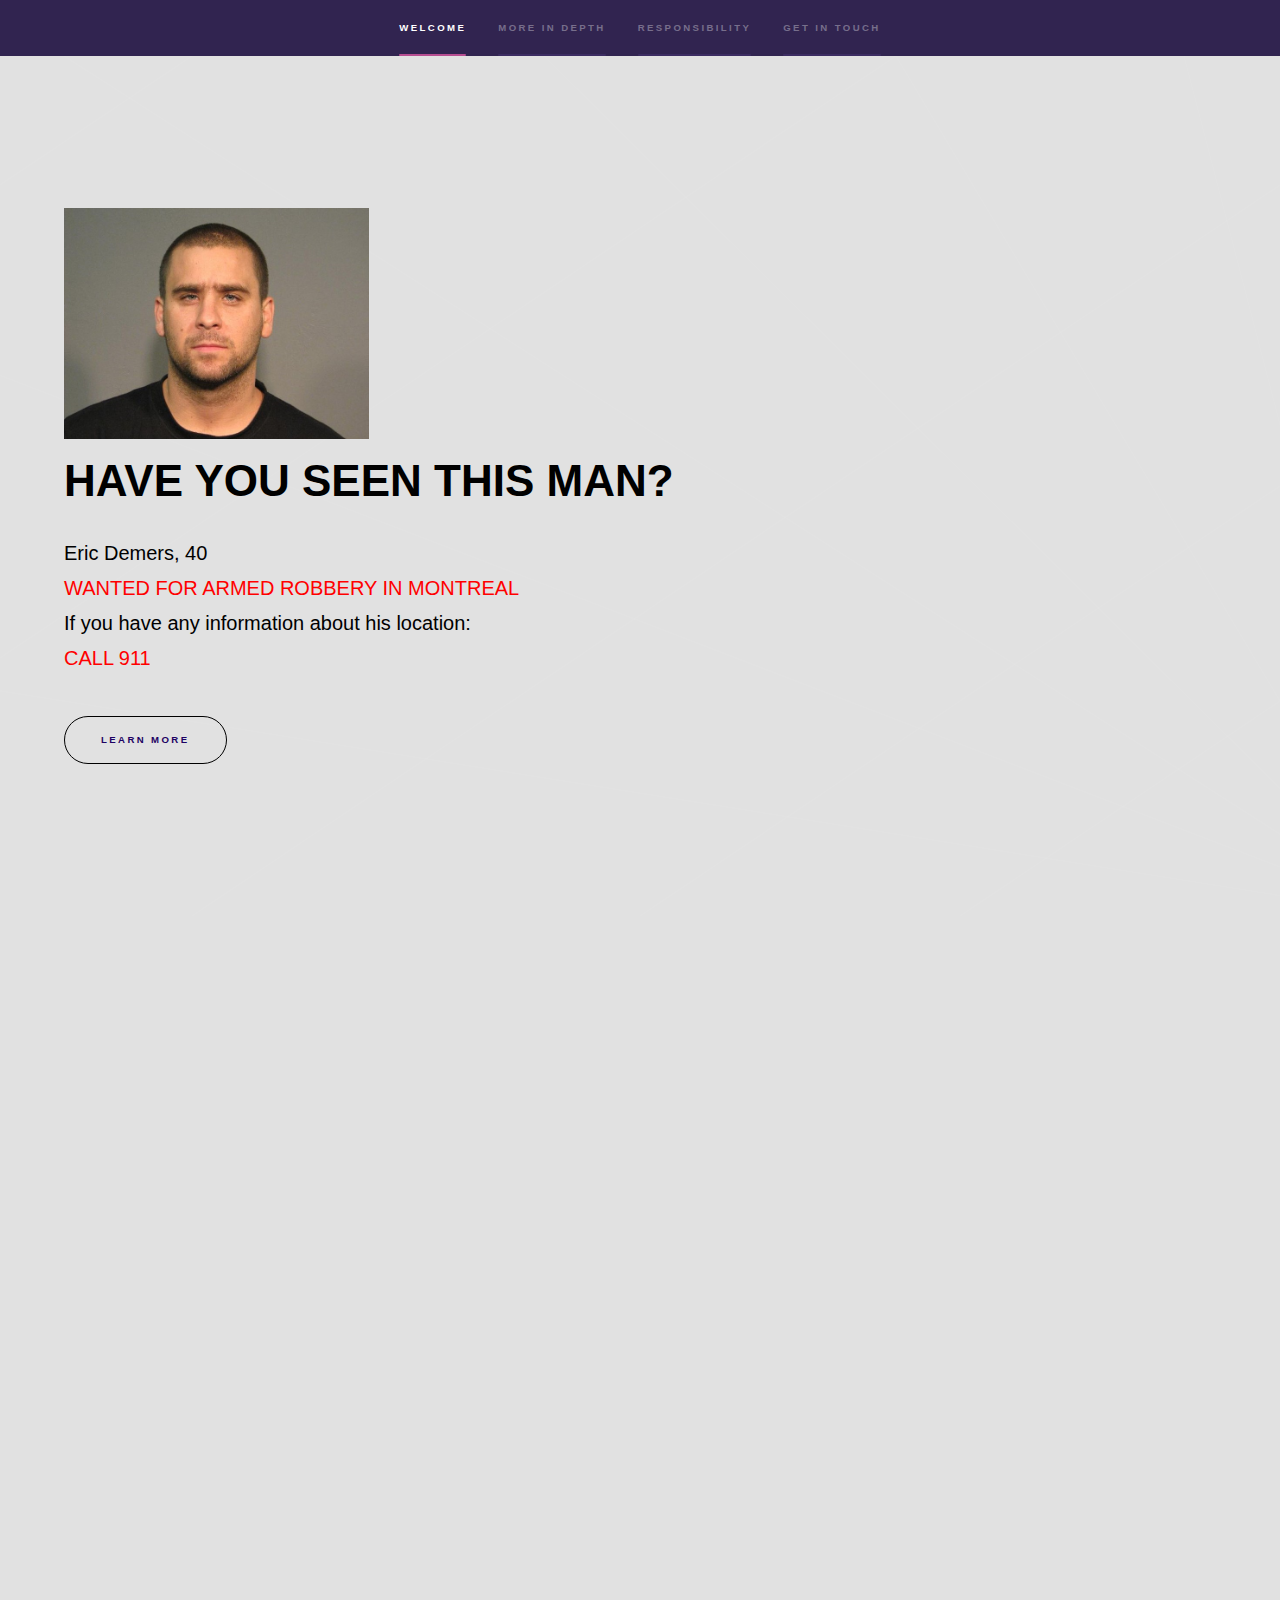
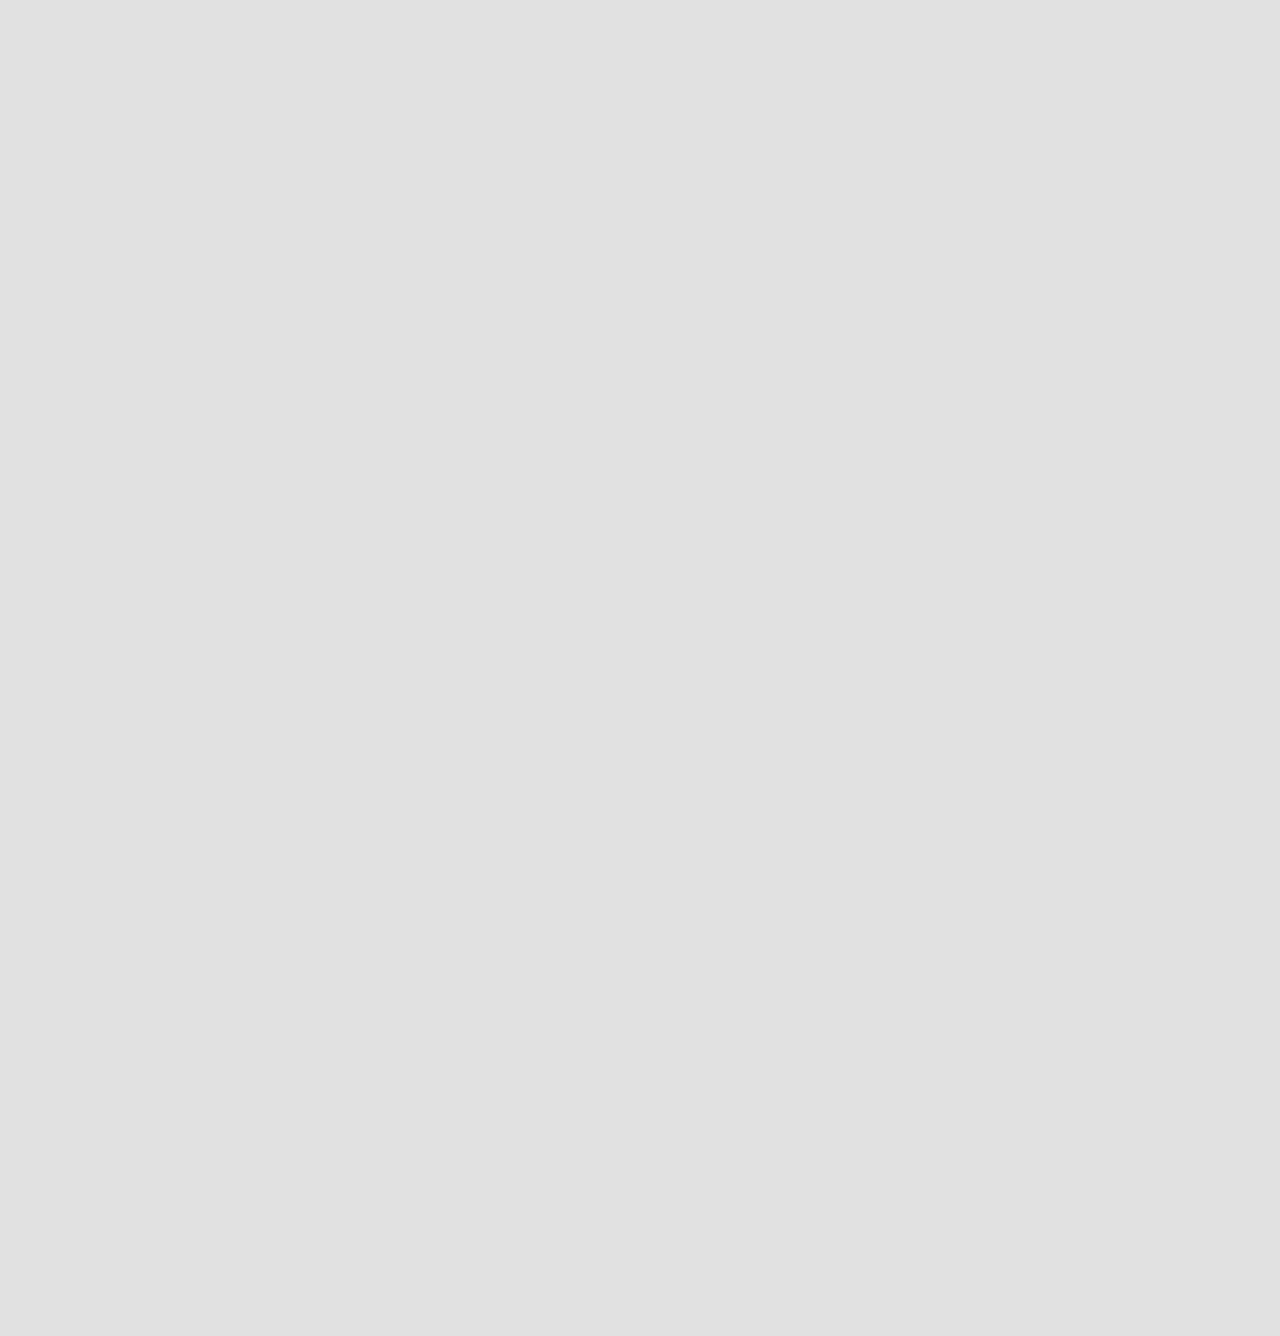
==== commit 6e3f2dad: "b update 0.002" ====
--- a/t1/index.html
+++ b/t1/index.html
@@ -13,6 +13,16 @@
 		<link rel="stylesheet" href="assets/css/main.css" />
 		<!--[if lte IE 9]><link rel="stylesheet" href="assets/css/ie9.css" /><![endif]-->
 		<!--[if lte IE 8]><link rel="stylesheet" href="assets/css/ie8.css" /><![endif]-->
+        <script>
+    (function(h,o,t,j,a,r){
+        h.hj=h.hj||function(){(h.hj.q=h.hj.q||[]).push(arguments)};
+        h._hjSettings={hjid:683569,hjsv:6};
+        a=o.getElementsByTagName('head')[0];
+        r=o.createElement('script');r.async=1;
+        r.src=t+h._hjSettings.hjid+j+h._hjSettings.hjsv;
+        a.appendChild(r);
+    })(window,document,'https://static.hotjar.com/c/hotjar-','.js?sv=');
+</script>
 	</head>
 	<body>
 
@@ -36,7 +46,7 @@
 				<!-- Intro -->
 					<section id="intro" class="wrapper style1 fullscreen fade-up">
 						<div class="inner">
-                            <img src="images/Eric.png" style="width:505px;height:331px;" />
+                            <img src="images/Eric.png" style="width:305px;height:231px;" />
 							<h1>HAVE YOU SEEN THIS MAN?</h1>
 							<p>
 							Eric Demers, 40<br />
@@ -65,7 +75,11 @@
 							<div class="content">
 								<div class="inner">
 									<h2>What really happened:</h2>
-									<p>Montreal police are turning to the public for help in tracking down Eric Demers, 40, wanted in connection with an armed robbery at Montreal hospital on October 16, 2017. A hospital employee pushing a cart that had approximately $15,000 cash of hospital funds, was ambushed by two men and hospital security was held at gunpoint. Police took the second suspect 59-year-old Claude Joly into custody after he was found in possession of a loaded handgun. Eric Demers is still missing.</p>
+									<p>
+                                    <div style="text-align:justify;">
+                                    Montreal police are turning to the public for help in tracking down Eric Demers, 40, wanted in connection with an armed robbery at Montreal hospital on October 16, 2017. A hospital employee pushing a cart that had approximately $15,000 cash of hospital funds, was ambushed by two men and hospital security was held at gunpoint. Police took the second suspect 59-year-old Claude Joly into custody after he was found in possession of a loaded handgun. Eric Demers is still missing.
+                                     </div>
+                                    </p>
 									
                                     
                                     <ul class="actions">
@@ -160,15 +174,6 @@
 			<!--[if lte IE 8]><script src="assets/js/ie/respond.min.js"></script><![endif]-->
 			<script src="assets/js/main.js"></script>
             <!-- Hotjar Tracking Code for www.keepingcanadasafe.ca -->
-<script>
-    (function(h,o,t,j,a,r){
-        h.hj=h.hj||function(){(h.hj.q=h.hj.q||[]).push(arguments)};
-        h._hjSettings={hjid:682377,hjsv:6};
-        a=o.getElementsByTagName('head')[0];
-        r=o.createElement('script');r.async=1;
-        r.src=t+h._hjSettings.hjid+j+h._hjSettings.hjsv;
-        a.appendChild(r);
-    })(window,document,'https://static.hotjar.com/c/hotjar-','.js?sv=');
-</script>
+
 	</body>
 </html>